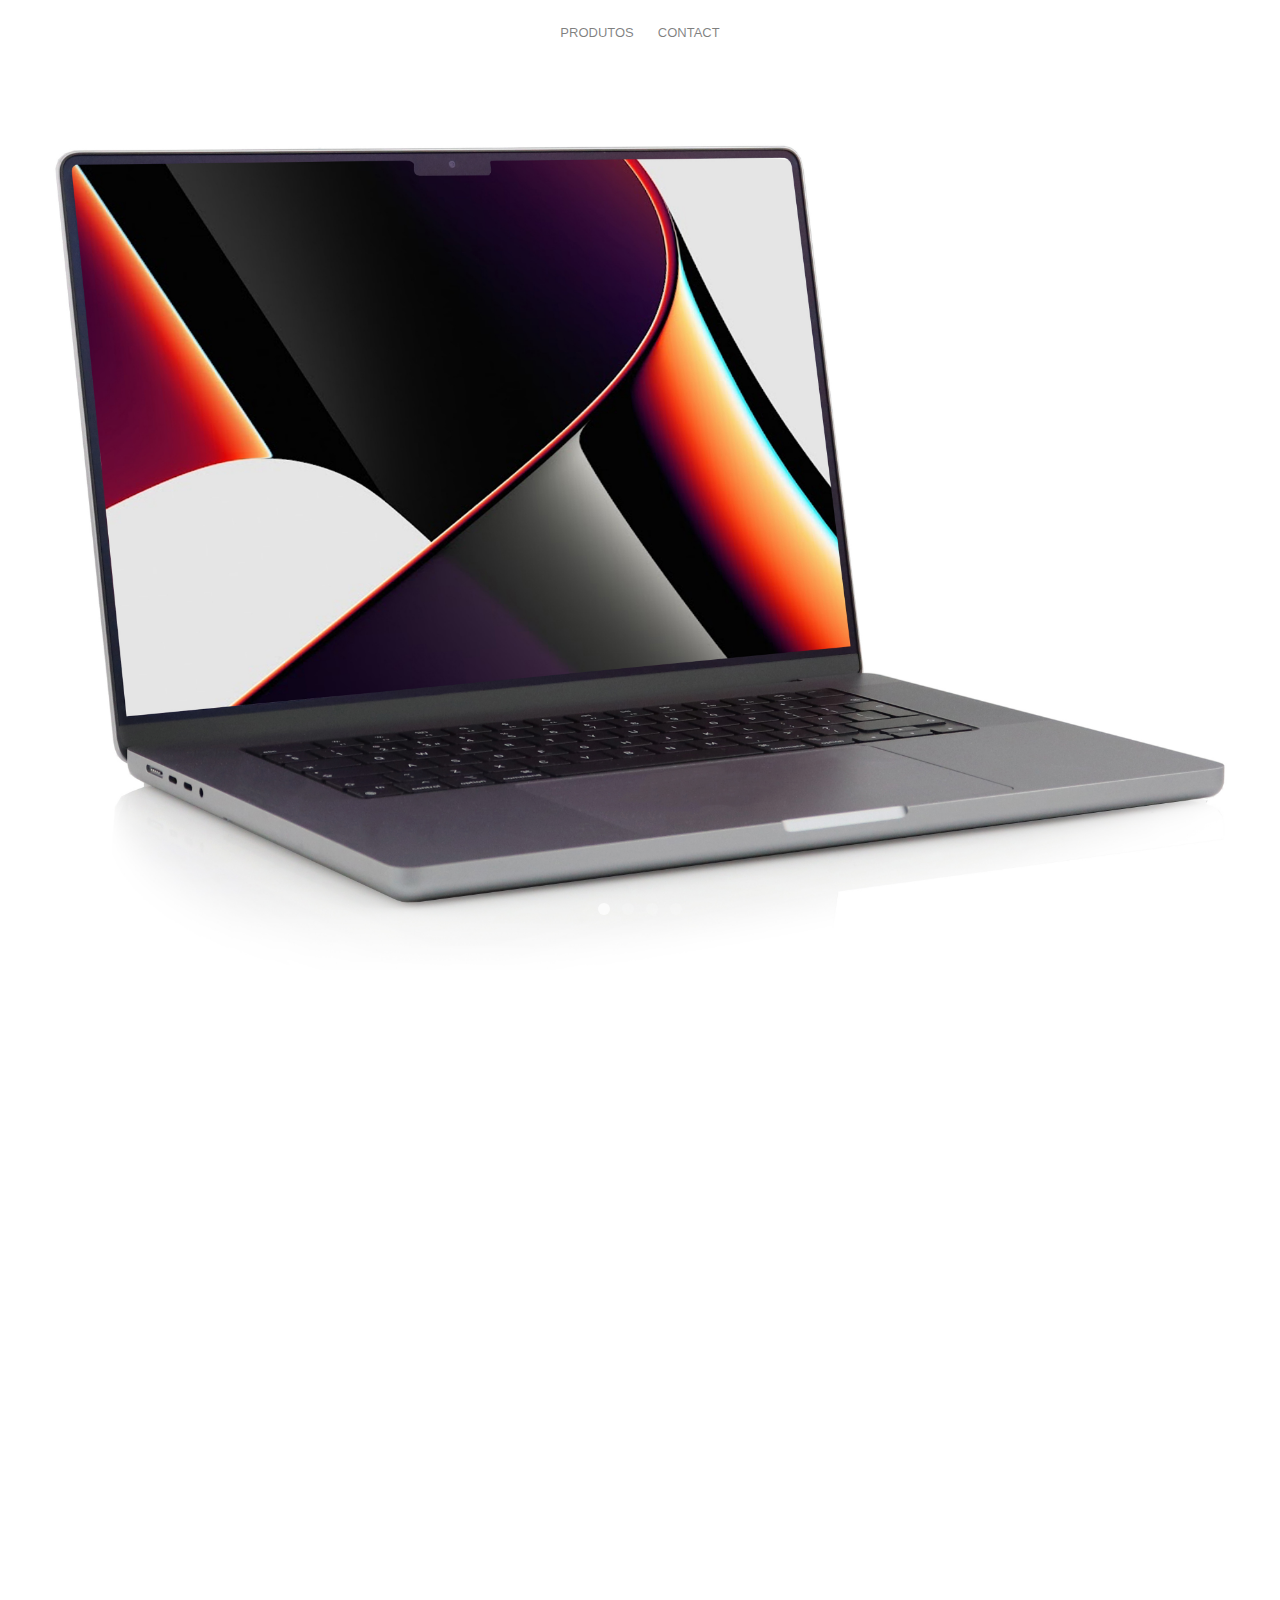
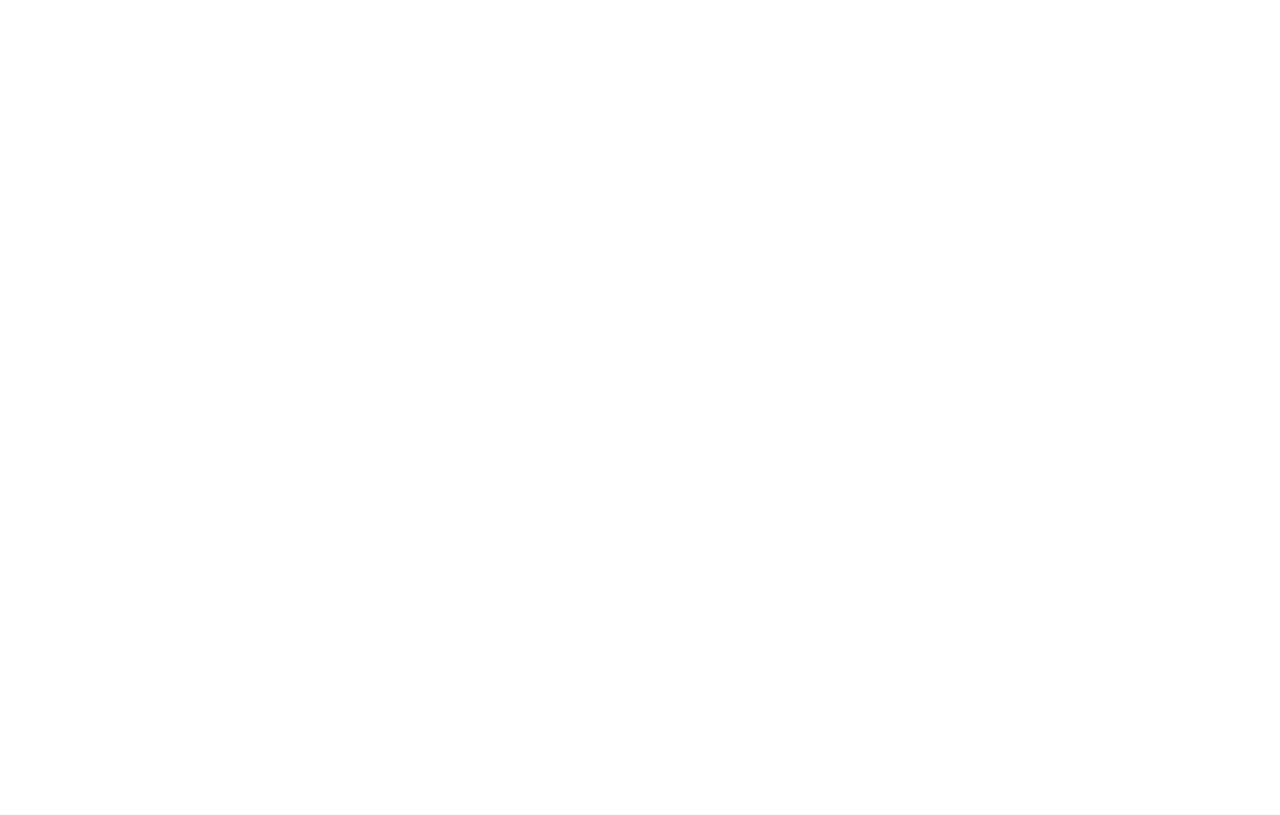
==== index.html @ 1a777fcd "init" ====
<!DOCTYPE HTML>
<html>
	<head>
	<meta charset="utf-8">
	<meta http-equiv="X-UA-Compatible" content="IE=edge">
	<title>Shop &mdash; Free Website Template, Free HTML5 Template by gettemplates.co</title>
	<meta name="viewport" content="width=device-width, initial-scale=1">
	<meta name="description" content="Free HTML5 Website Template by gettemplates.co" />
	<meta name="keywords" content="free website templates, free html5, free template, free bootstrap, free website template, html5, css3, mobile first, responsive" />
	<meta name="author" content="gettemplates.co" />

	<!-- 
	//////////////////////////////////////////////////////

	FREE HTML5 TEMPLATE 
	DESIGNED & DEVELOPED by FreeHTML5.co
		
	Website: 		http://freehtml5.co/
	Email: 			info@freehtml5.co
	Twitter: 		http://twitter.com/fh5co
	Facebook: 		https://www.facebook.com/fh5co

	//////////////////////////////////////////////////////
	 -->

  	<!-- Facebook and Twitter integration -->
	<meta property="og:title" content=""/>
	<meta property="og:image" content=""/>
	<meta property="og:url" content=""/>
	<meta property="og:site_name" content=""/>
	<meta property="og:description" content=""/>
	<meta name="twitter:title" content="" />
	<meta name="twitter:image" content="" />
	<meta name="twitter:url" content="" />
	<meta name="twitter:card" content="" />

	<!-- <link href="https://fonts.googleapis.com/css?family=Montserrat:400,700" rel="stylesheet"> -->
	<!-- <link href="https://fonts.googleapis.com/css?family=Playfair+Display:400,400i" rel="stylesheet"> -->
	
	<!-- Animate.css -->
	<link rel="stylesheet" href="css/animate.css">
	<!-- Icomoon Icon Fonts-->
	<link rel="stylesheet" href="css/icomoon.css">
	<!-- Bootstrap  -->
	<link rel="stylesheet" href="css/bootstrap.css">

	<!-- Flexslider  -->
	<link rel="stylesheet" href="css/flexslider.css">

	<!-- Owl Carousel  -->
	<link rel="stylesheet" href="css/owl.carousel.min.css">
	<link rel="stylesheet" href="css/owl.theme.default.min.css">

	<!-- Theme style  -->
	<link rel="stylesheet" href="css/style.css">

	<!-- Modernizr JS -->
	<script src="js/modernizr-2.6.2.min.js"></script>
	<!-- FOR IE9 below -->
	<!--[if lt IE 9]>
	<script src="js/respond.min.js"></script>
	<![endif]-->

	</head>
	<body>
		
	<div class="fh5co-loader"></div>
	
	<div id="page">
	<nav class="fh5co-nav" role="navigation">
		<div class="container">
			<div class="row">
				<div class="col-md-3 col-xs-2">
					<div id="fh5co-logo"><a href="index.html"></a></div>
				</div>
				<div class="col-md-6 col-xs-6 text-center menu-1">
					<ul>
						<li><a href="index.html">Produtos</a></li>
						<li><a href="https://api.whatsapp.com/send?phone=5522988337288">Contact</a></li>
					</ul>
				</div>
				
			</div>
			
		</div>
	</nav>
	
	<aside id="fh5co-hero" class="js-fullheight">
		<div class="flexslider js-fullheight">
			<ul class="slides">
		   	<li style="background-image: url(images/img_bg_1.jpg);">
		   		<div class="overlay-gradient"></div>
		   		<div class="container">
		   			<div class="col-md-6 col-md-offset-3 col-md-pull-3 js-fullheight slider-text">
		   				<div class="slider-text-inner">
		   					<div class="desc">
		   						<span class="price">R$10.000</span>
		   						<h2>Macbook Pro M1 16" 512 Gb (2021 c/ apple care) </h2>
		   						<p>Notebook está em perfeito estado de conservação e coberto pelo Apple Care! Garantia completa da Apple..</p>
			   					<p><a href="https://api.whatsapp.com/send?phone=5522988337288" class="btn btn-primary btn-outline btn-lg">Faça Contato </a></p>
		   					</div>
		   				</div>
		   			</div>
		   		</div>
		   	</li>
		   	<li style="background-image: url(images/img_bg_2.jpg);">
		   		<div class="container">
		   			<div class="col-md-6 col-md-offset-3 col-md-pull-3 js-fullheight slider-text">
		   				<div class="slider-text-inner">
		   					<div class="desc">
		   						<span class="price">R$2.000</span>
		   						<h2>Filson Rugged Twill Tote Bag w/ Zipper (Navy, cor exclusiva) </h2>
		   						<p>Tote Bag da Filson, original, conservada e em cor exclusiva Blue Navy.</p>
			   					<p><a href="https://api.whatsapp.com/send?phone=5522988337288" class="btn btn-primary btn-outline btn-lg">Faça Contato </a></p>
		   					</div>
		   				</div>
		   			</div>
		   		</div>
		   	</li>
		   	<li style="background-image: url(images/img_bg_3.jpg);">
		   		<div class="container">
		   			<div class="col-md-6 col-md-offset-3 col-md-pull-3 js-fullheight slider-text">
		   				<div class="slider-text-inner">
		   					<div class="desc">
		   						<span class="price">R$2.000</span>
		   						<h2>Filson Rugged Twill Briefcase Tan</h2>
		   						<p>Filson é uma marca clássica, produtos mantem valor por anos após aquisição. Material duravel e resistente!</p>
			   					<p><a href="https://api.whatsapp.com/send?phone=5522988337288" class="btn btn-primary btn-outline btn-lg">Faça Contato </a></p>
		   					</div>
		   				</div>
		   			</div>
		   		</div>
		   	</li>
		   	<li style="background-image: url(images/img_bg_4.jpg);">
		   		<div class="container">
		   			<div class="col-md-6 col-md-offset-3 col-md-pull-3 js-fullheight slider-text">
		   				<div class="slider-text-inner">
		   					<div class="desc">
		   						<span class="price">R$650,00</span>
		   						<h2>North Face Borealis Backpack</h2>
		   						<p>Northface é uma marca de qualidade reconhecida mundialmente. Mochila com um ano de uso.</p>
			   					<p><a href="https://api.whatsapp.com/send?phone=5522988337288" class="btn btn-primary btn-outline btn-lg">Faça Contato </a></p>
		   					</div>
		   				</div>
		   			</div>
		   		</div>
		   	</li>
		  	</ul>
	  	</div>
	</aside>

	
	<div id="fh5co-product">
		<div class="container">
			<div class="row animate-box">
				<div class="col-md-8 col-md-offset-2 text-center fh5co-heading">
					<span>Cool Stuff</span>
					<h2>Products.</h2>
					<p>Todos os produtos estão em ótimo estado de conservação. As imagens são ilustrativas, posso fornecer imagens e videos reais pelo whats app.</p>
				</div>
			</div>
			<div class="row">
				<div class="col-md-4 text-center animate-box">
					<div class="product">
						<div class="product-grid" style="background-image:url(images/product-1.jpg);">
							<div class="inner">
								<p>
	
									<a href="https://api.whatsapp.com/send?phone=5522988337288" class="icon"><i class="icon-eye"></i></a>
								</p>
							</div>
						</div>
						<div class="desc">
							<h3><a href="https://api.whatsapp.com/send?phone=5522988337288">Macbook Pro M1 16" 512 Gb (2021 c/ apple care) </a></h3>
							<span class="price">R$10.000,00</span>
						</div>
					</div>
				</div>
				<div class="col-md-4 text-center animate-box">
					<div class="product">
						<div class="product-grid" style="background-image:url(images/product-2.jpg);">
							<span class="sale">Sale</span>
							<div class="inner">
								<p>
									
									<a href="https://api.whatsapp.com/send?phone=5522988337288" class="icon"><i class="icon-eye"></i></a>
								</p>
							</div>
						</div>
						<div class="desc">
							<h3><a href="https://api.whatsapp.com/send?phone=5522988337288">Filson Rugged Twill Tote Bag w/ Zipper (Navy, cor exclusiva) </a></h3>
							<span class="price">R$2.000,00</span>
						</div>
					</div>
				</div>
				<div class="col-md-4 text-center animate-box">
					<div class="product">
						<div class="product-grid" style="background-image:url(images/product-3.jpg);">
							<div class="inner">
								<p>
									<a href="https://api.whatsapp.com/send?phone=5522988337288" class="icon"><i class="icon-shopping-cart"></i></a>
									<a href="https://api.whatsapp.com/send?phone=5522988337288" class="icon"><i class="icon-eye"></i></a>
								</p>
							</div>
						</div>
						<div class="desc">
							<h3><a href="https://api.whatsapp.com/send?phone=5522988337288">Filson Rugged Twill Briefcase Tan</a></h3>
							<span class="price">R$2.000,00</span>
						</div>
					</div>
				</div>
			</div>
			<div class="row">
				<div class="col-md-4 text-center animate-box">
					<div class="product">
						<div class="product-grid" style="background-image:url(images/product-4.jpg);">
							<div class="inner">
								<p>
									<a href="https://api.whatsapp.com/send?phone=5522988337288" class="icon"><i class="icon-shopping-cart"></i></a>
									<a href="https://api.whatsapp.com/send?phone=5522988337288" class="icon"><i class="icon-eye"></i></a>
								</p>
							</div>
						</div>
						<div class="desc">
							<h3><a href="https://api.whatsapp.com/send?phone=5522988337288">North Face Borealis Backpack</a></h3>
							<span class="price">R$500,00</span>
						</div>
					</div>
				</div>
				<div class="col-md-4 text-center animate-box">
					<div class="product">
						<div class="product-grid" style="background-image:url(images/product-5.jpg);">
							<div class="inner">
								<p>
									<a href="https://api.whatsapp.com/send?phone=5522988337288" class="icon"><i class="icon-shopping-cart"></i></a>
									<a href="https://api.whatsapp.com/send?phone=5522988337288" class="icon"><i class="icon-eye"></i></a>
								</p>
							</div>
						</div>
						<div class="desc">
							<h3><a href="https://api.whatsapp.com/send?phone=5522988337288">Iphone 14 Pro 256 Gb</a></h3>
							<span class="price">R$ 3.500</span>
						</div>
					</div>
				</div>
				<div class="col-md-4 text-center animate-box">
					<div class="product">
						<div class="product-grid" style="background-image:url(images/product-6.jpg);">
							<div class="inner">
								<p>
									<a href="https://api.whatsapp.com/send?phone=5522988337288" class="icon"><i class="icon-shopping-cart"></i></a>
									<a href="https://api.whatsapp.com/send?phone=5522988337288" class="icon"><i class="icon-eye"></i></a>
								</p>
							</div>
						</div>
						<div class="desc">
							<h3><a href="https://api.whatsapp.com/send?phone=5522988337288">Victorinox Swiss Army Multi-Tool, SwissChamp Pocket Knife, Red</a></h3>
							<span class="price">R$600</span>
						</div>
					</div>
				</div>
			</div>
		</div>
	</div>
	

	
	<!-- jQuery -->
	<script src="js/jquery.min.js"></script>
	<!-- jQuery Easing -->
	<script src="js/jquery.easing.1.3.js"></script>
	<!-- Bootstrap -->
	<script src="js/bootstrap.min.js"></script>
	<!-- Waypoints -->
	<script src="js/jquery.waypoints.min.js"></script>
	<!-- Carousel -->
	<script src="js/owl.carousel.min.js"></script>
	<!-- countTo -->
	<script src="js/jquery.countTo.js"></script>
	<!-- Flexslider -->
	<script src="js/jquery.flexslider-min.js"></script>
	<!-- Main -->
	<script src="js/main.js"></script>

	</body>
</html>
---- css/icomoon.css ----
@font-face {
  font-family: 'icomoon';
  src:  url('../fonts/icomoon/icomoon.eot?6iuir');
  src:  url('../fonts/icomoon/icomoon.eot?6iuir#iefix') format('embedded-opentype'),
    url('../fonts/icomoon/icomoon.ttf?6iuir') format('truetype'),
    url('../fonts/icomoon/icomoon.woff?6iuir') format('woff'),
    url('../fonts/icomoon/icomoon.svg?6iuir#icomoon') format('svg');
  font-weight: normal;
  font-style: normal;
}

[class^="icon-"], [class*=" icon-"] {
  /* use !important to prevent issues with browser extensions that change fonts */
  font-family: 'icomoon' !important;
  speak: none;
  font-style: normal;
  font-weight: normal;
  font-variant: normal;
  text-transform: none;
  line-height: 1;

  /* Better Font Rendering =========== */
  -webkit-font-smoothing: antialiased;
  -moz-osx-font-smoothing: grayscale;
}

.icon-eye:before {
  content: "\e000";
}
.icon-paper-clip:before {
  content: "\e001";
}
.icon-mail:before {
  content: "\e002";
}
.icon-toggle:before {
  content: "\e003";
}
.icon-layout:before {
  content: "\e004";
}
.icon-link:before {
  content: "\e005";
}
.icon-bell:before {
  content: "\e006";
}
.icon-lock:before {
  content: "\e007";
}
.icon-unlock:before {
  content: "\e008";
}
.icon-ribbon:before {
  content: "\e009";
}
.icon-image:before {
  content: "\e010";
}
.icon-signal:before {
  content: "\e011";
}
.icon-target:before {
  content: "\e012";
}
.icon-clipboard:before {
  content: "\e013";
}
.icon-clock:before {
  content: "\e014";
}
.icon-watch:before {
  content: "\e015";
}
.icon-air-play:before {
  content: "\e016";
}
.icon-camera:before {
  content: "\e017";
}
.icon-video:before {
  content: "\e018";
}
.icon-disc:before {
  content: "\e019";
}
.icon-printer:before {
  content: "\e020";
}
.icon-monitor:before {
  content: "\e021";
}
.icon-server:before {
  content: "\e022";
}
.icon-cog:before {
  content: "\e023";
}
.icon-heart:before {
  content: "\e024";
}
.icon-paragraph:before {
  content: "\e025";
}
.icon-align-justify:before {
  content: "\e026";
}
.icon-align-left:before {
  content: "\e027";
}
.icon-align-center:before {
  content: "\e028";
}
.icon-align-right:before {
  content: "\e029";
}
.icon-book:before {
  content: "\e030";
}
.icon-layers:before {
  content: "\e031";
}
.icon-stack:before {
  content: "\e032";
}
.icon-stack-2:before {
  content: "\e033";
}
.icon-paper:before {
  content: "\e034";
}
.icon-paper-stack:before {
  content: "\e035";
}
.icon-search:before {
  content: "\e036";
}
.icon-zoom-in:before {
  content: "\e037";
}
.icon-zoom-out:before {
  content: "\e038";
}
.icon-reply:before {
  content: "\e039";
}
.icon-circle-plus:before {
  content: "\e040";
}
.icon-circle-minus:before {
  content: "\e041";
}
.icon-circle-check:before {
  content: "\e042";
}
.icon-circle-cross:before {
  content: "\e043";
}
.icon-square-plus:before {
  content: "\e044";
}
.icon-square-minus:before {
  content: "\e045";
}
.icon-square-check:before {
  content: "\e046";
}
.icon-square-cross:before {
  content: "\e047";
}
.icon-microphone:before {
  content: "\e048";
}
.icon-record:before {
  content: "\e049";
}
.icon-skip-back:before {
  content: "\e050";
}
.icon-rewind:before {
  content: "\e051";
}
.icon-play:before {
  content: "\e052";
}
.icon-pause:before {
  content: "\e053";
}
.icon-stop:before {
  content: "\e054";
}
.icon-fast-forward:before {
  content: "\e055";
}
.icon-skip-forward:before {
  content: "\e056";
}
.icon-shuffle:before {
  content: "\e057";
}
.icon-repeat:before {
  content: "\e058";
}
.icon-folder:before {
  content: "\e059";
}
.icon-umbrella:before {
  content: "\e060";
}
.icon-moon:before {
  content: "\e061";
}
.icon-thermometer:before {
  content: "\e062";
}
.icon-drop:before {
  content: "\e063";
}
.icon-sun:before {
  content: "\e064";
}
.icon-cloud:before {
  content: "\e065";
}
.icon-cloud-upload:before {
  content: "\e066";
}
.icon-cloud-download:before {
  content: "\e067";
}
.icon-upload:before {
  content: "\e068";
}
.icon-download:before {
  content: "\e069";
}
.icon-location:before {
  content: "\e070";
}
.icon-location-2:before {
  content: "\e071";
}
.icon-map:before {
  content: "\e072";
}
.icon-battery:before {
  content: "\e073";
}
.icon-head:before {
  content: "\e074";
}
.icon-briefcase:before {
  content: "\e075";
}
.icon-speech-bubble:before {
  content: "\e076";
}
.icon-anchor:before {
  content: "\e077";
}
.icon-globe:before {
  content: "\e078";
}
.icon-box:before {
  content: "\e079";
}
.icon-reload:before {
  content: "\e080";
}
.icon-share:before {
  content: "\e081";
}
.icon-marquee:before {
  content: "\e082";
}
.icon-marquee-plus:before {
  content: "\e083";
}
.icon-marquee-minus:before {
  content: "\e084";
}
.icon-tag:before {
  content: "\e085";
}
.icon-power:before {
  content: "\e086";
}
.icon-command:before {
  content: "\e087";
}
.icon-alt:before {
  content: "\e088";
}
.icon-esc:before {
  content: "\e089";
}
.icon-bar-graph:before {
  content: "\e090";
}
.icon-bar-graph-2:before {
  content: "\e091";
}
.icon-pie-graph:before {
  content: "\e092";
}
.icon-star:before {
  content: "\e093";
}
.icon-arrow-left:before {
  content: "\e094";
}
.icon-arrow-right:before {
  content: "\e095";
}
.icon-arrow-up:before {
  content: "\e096";
}
.icon-arrow-down:before {
  content: "\e097";
}
.icon-volume:before {
  content: "\e098";
}
.icon-mute:before {
  content: "\e099";
}
.icon-content-right:before {
  content: "\e100";
}
.icon-content-left:before {
  content: "\e101";
}
.icon-grid:before {
  content: "\e102";
}
.icon-grid-2:before {
  content: "\e103";
}
.icon-columns:before {
  content: "\e104";
}
.icon-loader:before {
  content: "\e105";
}
.icon-bag:before {
  content: "\e106";
}
.icon-ban:before {
  content: "\e107";
}
.icon-flag:before {
  content: "\e108";
}
.icon-trash:before {
  content: "\e109";
}
.icon-expand:before {
  content: "\e110";
}
.icon-contract:before {
  content: "\e111";
}
.icon-maximize:before {
  content: "\e112";
}
.icon-minimize:before {
  content: "\e113";
}
.icon-plus:before {
  content: "\e114";
}
.icon-minus:before {
  content: "\e115";
}
.icon-check:before {
  content: "\e116";
}
.icon-cross:before {
  content: "\e117";
}
.icon-move:before {
  content: "\e118";
}
.icon-delete:before {
  content: "\e119";
}
.icon-menu:before {
  content: "\e120";
}
.icon-archive:before {
  content: "\e121";
}
.icon-inbox:before {
  content: "\e122";
}
.icon-outbox:before {
  content: "\e123";
}
.icon-file:before {
  content: "\e124";
}
.icon-file-add:before {
  content: "\e125";
}
.icon-file-subtract:before {
  content: "\e126";
}
.icon-help:before {
  content: "\e127";
}
.icon-open:before {
  content: "\e128";
}
.icon-ellipsis:before {
  content: "\e129";
}
.icon-add-to-list:before {
  content: "\e900";
}
.icon-classic-computer:before {
  content: "\e901";
}
.icon-controller-fast-backward:before {
  content: "\e902";
}
.icon-creative-commons-attribution:before {
  content: "\e903";
}
.icon-creative-commons-noderivs:before {
  content: "\e904";
}
.icon-creative-commons-noncommercial-eu:before {
  content: "\e905";
}
.icon-creative-commons-noncommercial-us:before {
  content: "\e906";
}
.icon-creative-commons-public-domain:before {
  content: "\e907";
}
.icon-creative-commons-remix:before {
  content: "\e908";
}
.icon-creative-commons-share:before {
  content: "\e909";
}
.icon-creative-commons-sharealike:before {
  content: "\e90a";
}
.icon-creative-commons:before {
  content: "\e90b";
}
.icon-document-landscape:before {
  content: "\e90c";
}
.icon-remove-user:before {
  content: "\e90d";
}
.icon-warning:before {
  content: "\e90e";
}
.icon-arrow-bold-down:before {
  content: "\e90f";
}
.icon-arrow-bold-left:before {
  content: "\e910";
}
.icon-arrow-bold-right:before {
  content: "\e911";
}
.icon-arrow-bold-up:before {
  content: "\e912";
}
.icon-arrow-down2:before {
  content: "\e913";
}
.icon-arrow-left2:before {
  content: "\e914";
}
.icon-arrow-long-down:before {
  content: "\e915";
}
.icon-arrow-long-left:before {
  content: "\e916";
}
.icon-arrow-long-right:before {
  content: "\e917";
}
.icon-arrow-long-up:before {
  content: "\e918";
}
.icon-arrow-right2:before {
  content: "\e919";
}
.icon-arrow-up2:before {
  content: "\e91a";
}
.icon-arrow-with-circle-down:before {
  content: "\e91b";
}
.icon-arrow-with-circle-left:before {
  content: "\e91c";
}
.icon-arrow-with-circle-right:before {
  content: "\e91d";
}
.icon-arrow-with-circle-up:before {
  content: "\e91e";
}
.icon-bookmark:before {
  content: "\e91f";
}
.icon-bookmarks:before {
  content: "\e920";
}
.icon-chevron-down:before {
  content: "\e921";
}
.icon-chevron-left:before {
  content: "\e922";
}
.icon-chevron-right:before {
  content: "\e923";
}
.icon-chevron-small-down:before {
  content: "\e924";
}
.icon-chevron-small-left:before {
  content: "\e925";
}
.icon-chevron-small-right:before {
  content: "\e926";
}
.icon-chevron-small-up:before {
  content: "\e927";
}
.icon-chevron-thin-down:before {
  content: "\e928";
}
.icon-chevron-thin-left:before {
  content: "\e929";
}
.icon-chevron-thin-right:before {
  content: "\e92a";
}
.icon-chevron-thin-up:before {
  content: "\e92b";
}
.icon-chevron-up:before {
  content: "\e92c";
}
.icon-chevron-with-circle-down:before {
  content: "\e92d";
}
.icon-chevron-with-circle-left:before {
  content: "\e92e";
}
.icon-chevron-with-circle-right:before {
  content: "\e92f";
}
.icon-chevron-with-circle-up:before {
  content: "\e930";
}
.icon-cloud2:before {
  content: "\e931";
}
.icon-controller-fast-forward:before {
  content: "\e932";
}
.icon-controller-jump-to-start:before {
  content: "\e933";
}
.icon-controller-next:before {
  content: "\e934";
}
.icon-controller-paus:before {
  content: "\e935";
}
.icon-controller-play:before {
  content: "\e936";
}
.icon-controller-record:before {
  content: "\e937";
}
.icon-controller-stop:before {
  content: "\e938";
}
.icon-controller-volume:before {
  content: "\e939";
}
.icon-dot-single:before {
  content: "\e93a";
}
.icon-dots-three-horizontal:before {
  content: "\e93b";
}
.icon-dots-three-vertical:before {
  content: "\e93c";
}
.icon-dots-two-horizontal:before {
  content: "\e93d";
}
.icon-dots-two-vertical:before {
  content: "\e93e";
}
.icon-download2:before {
  content: "\e93f";
}
.icon-emoji-flirt:before {
  content: "\e940";
}
.icon-flow-branch:before {
  content: "\e941";
}
.icon-flow-cascade:before {
  content: "\e942";
}
.icon-flow-line:before {
  content: "\e943";
}
.icon-flow-parallel:before {
  content: "\e944";
}
.icon-flow-tree:before {
  content: "\e945";
}
.icon-install:before {
  content: "\e946";
}
.icon-layers2:before {
  content: "\e947";
}
.icon-open-book:before {
  content: "\e948";
}
.icon-resize-100:before {
  content: "\e949";
}
.icon-resize-full-screen:before {
  content: "\e94a";
}
.icon-save:before {
  content: "\e94b";
}
.icon-select-arrows:before {
  content: "\e94c";
}
.icon-sound-mute:before {
  content: "\e94d";
}
.icon-sound:before {
  content: "\e94e";
}
.icon-trash2:before {
  content: "\e94f";
}
.icon-triangle-down:before {
  content: "\e950";
}
.icon-triangle-left:before {
  content: "\e951";
}
.icon-triangle-right:before {
  content: "\e952";
}
.icon-triangle-up:before {
  content: "\e953";
}
.icon-uninstall:before {
  content: "\e954";
}
.icon-upload-to-cloud:before {
  content: "\e955";
}
.icon-upload2:before {
  content: "\e956";
}
.icon-add-user:before {
  content: "\e957";
}
.icon-address:before {
  content: "\e958";
}
.icon-adjust:before {
  content: "\e959";
}
.icon-air:before {
  content: "\e95a";
}
.icon-aircraft-landing:before {
  content: "\e95b";
}
.icon-aircraft-take-off:before {
  content: "\e95c";
}
.icon-aircraft:before {
  content: "\e95d";
}
.icon-align-bottom:before {
  content: "\e95e";
}
.icon-align-horizontal-middle:before {
  content: "\e95f";
}
.icon-align-left2:before {
  content: "\e960";
}
.icon-align-right2:before {
  content: "\e961";
}
.icon-align-top:before {
  content: "\e962";
}
.icon-align-vertical-middle:before {
  content: "\e963";
}
.icon-archive2:before {
  content: "\e964";
}
.icon-area-graph:before {
  content: "\e965";
}
.icon-attachment:before {
  content: "\e966";
}
.icon-awareness-ribbon:before {
  content: "\e967";
}
.icon-back-in-time:before {
  content: "\e968";
}
.icon-back:before {
  content: "\e969";
}
.icon-bar-graph2:before {
  content: "\e96a";
}
.icon-battery2:before {
  content: "\e96b";
}
.icon-beamed-note:before {
  content: "\e96c";
}
.icon-bell2:before {
  content: "\e96d";
}
.icon-blackboard:before {
  content: "\e96e";
}
.icon-block:before {
  content: "\e96f";
}
.icon-book2:before {
  content: "\e970";
}
.icon-bowl:before {
  content: "\e971";
}
.icon-box2:before {
  content: "\e972";
}
.icon-briefcase2:before {
  content: "\e973";
}
.icon-browser:before {
  content: "\e974";
}
.icon-brush:before {
  content: "\e975";
}
.icon-bucket:before {
  content: "\e976";
}
.icon-cake:before {
  content: "\e977";
}
.icon-calculator:before {
  content: "\e978";
}
.icon-calendar:before {
  content: "\e979";
}
.icon-camera2:before {
  content: "\e97a";
}
.icon-ccw:before {
  content: "\e97b";
}
.icon-chat:before {
  content: "\e97c";
}
.icon-check2:before {
  content: "\e97d";
}
.icon-circle-with-cross:before {
  content: "\e97e";
}
.icon-circle-with-minus:before {
  content: "\e97f";
}
.icon-circle-with-plus:before {
  content: "\e980";
}
.icon-circle:before {
  content: "\e981";
}
.icon-circular-graph:before {
  content: "\e982";
}
.icon-clapperboard:before {
  content: "\e983";
}
.icon-clipboard2:before {
  content: "\e984";
}
.icon-clock2:before {
  content: "\e985";
}
.icon-code:before {
  content: "\e986";
}
.icon-cog2:before {
  content: "\e987";
}
.icon-colours:before {
  content: "\e988";
}
.icon-compass:before {
  content: "\e989";
}
.icon-copy:before {
  content: "\e98a";
}
.icon-credit-card:before {
  content: "\e98b";
}
.icon-credit:before {
  content: "\e98c";
}
.icon-cross2:before {
  content: "\e98d";
}
.icon-cup:before {
  content: "\e98e";
}
.icon-cw:before {
  content: "\e98f";
}
.icon-cycle:before {
  content: "\e990";
}
.icon-database:before {
  content: "\e991";
}
.icon-dial-pad:before {
  content: "\e992";
}
.icon-direction:before {
  content: "\e993";
}
.icon-document:before {
  content: "\e994";
}
.icon-documents:before {
  content: "\e995";
}
.icon-drink:before {
  content: "\e996";
}
.icon-drive:before {
  content: "\e997";
}
.icon-drop2:before {
  content: "\e998";
}
.icon-edit:before {
  content: "\e999";
}
.icon-email:before {
  content: "\e99a";
}
.icon-emoji-happy:before {
  content: "\e99b";
}
.icon-emoji-neutral:before {
  content: "\e99c";
}
.icon-emoji-sad:before {
  content: "\e99d";
}
.icon-erase:before {
  content: "\e99e";
}
.icon-eraser:before {
  content: "\e99f";
}
.icon-export:before {
  content: "\e9a0";
}
.icon-eye2:before {
  content: "\e9a1";
}
.icon-feather:before {
  content: "\e9a2";
}
.icon-flag2:before {
  content: "\e9a3";
}
.icon-flash:before {
  content: "\e9a4";
}
.icon-flashlight:before {
  content: "\e9a5";
}
.icon-flat-brush:before {
  content: "\e9a6";
}
.icon-folder-images:before {
  content: "\e9a7";
}
.icon-folder-music:before {
  content: "\e9a8";
}
.icon-folder-video:before {
  content: "\e9a9";
}
.icon-folder2:before {
  content: "\e9aa";
}
.icon-forward:before {
  content: "\e9ab";
}
.icon-funnel:before {
  content: "\e9ac";
}
.icon-game-controller:before {
  content: "\e9ad";
}
.icon-gauge:before {
  content: "\e9ae";
}
.icon-globe2:before {
  content: "\e9af";
}
.icon-graduation-cap:before {
  content: "\e9b0";
}
.icon-grid2:before {
  content: "\e9b1";
}
.icon-hair-cross:before {
  content: "\e9b2";
}
.icon-hand:before {
  content: "\e9b3";
}
.icon-heart-outlined:before {
  content: "\e9b4";
}
.icon-heart2:before {
  content: "\e9b5";
}
.icon-help-with-circle:before {
  content: "\e9b6";
}
.icon-help2:before {
  content: "\e9b7";
}
.icon-home:before {
  content: "\e9b8";
}
.icon-hour-glass:before {
  content: "\e9b9";
}
.icon-image-inverted:before {
  content: "\e9ba";
}
.icon-image2:before {
  content: "\e9bb";
}
.icon-images:before {
  content: "\e9bc";
}
.icon-inbox2:before {
  content: "\e9bd";
}
.icon-infinity:before {
  content: "\e9be";
}
.icon-info-with-circle:before {
  content: "\e9bf";
}
.icon-info:before {
  content: "\e9c0";
}
.icon-key:before {
  content: "\e9c1";
}
.icon-keyboard:before {
  content: "\e9c2";
}
.icon-lab-flask:before {
  content: "\e9c3";
}
.icon-landline:before {
  content: "\e9c4";
}
.icon-language:before {
  content: "\e9c5";
}
.icon-laptop:before {
  content: "\e9c6";
}
.icon-leaf:before {
  content: "\e9c7";
}
.icon-level-down:before {
  content: "\e9c8";
}
.icon-level-up:before {
  content: "\e9c9";
}
.icon-lifebuoy:before {
  content: "\e9ca";
}
.icon-light-bulb:before {
  content: "\e9cb";
}
.icon-light-down:before {
  content: "\e9cc";
}
.icon-light-up:before {
  content: "\e9cd";
}
.icon-line-graph:before {
  content: "\e9ce";
}
.icon-link2:before {
  content: "\e9cf";
}
.icon-list:before {
  content: "\e9d0";
}
.icon-location-pin:before {
  content: "\e9d1";
}
.icon-location2:before {
  content: "\e9d2";
}
.icon-lock-open:before {
  content: "\e9d3";
}
.icon-lock2:before {
  content: "\e9d4";
}
.icon-log-out:before {
  content: "\e9d5";
}
.icon-login:before {
  content: "\e9d6";
}
.icon-loop:before {
  content: "\e9d7";
}
.icon-magnet:before {
  content: "\e9d8";
}
.icon-magnifying-glass:before {
  content: "\e9d9";
}
.icon-mail2:before {
  content: "\e9da";
}
.icon-man:before {
  content: "\e9db";
}
.icon-map2:before {
  content: "\e9dc";
}
.icon-mask:before {
  content: "\e9dd";
}
.icon-medal:before {
  content: "\e9de";
}
.icon-megaphone:before {
  content: "\e9df";
}
.icon-menu2:before {
  content: "\e9e0";
}
.icon-message:before {
  content: "\e9e1";
}
.icon-mic:before {
  content: "\e9e2";
}
.icon-minus2:before {
  content: "\e9e3";
}
.icon-mobile:before {
  content: "\e9e4";
}
.icon-modern-mic:before {
  content: "\e9e5";
}
.icon-moon2:before {
  content: "\e9e6";
}
.icon-mouse:before {
  content: "\e9e7";
}
.icon-music:before {
  content: "\e9e8";
}
.icon-network:before {
  content: "\e9e9";
}
.icon-new-message:before {
  content: "\e9ea";
}
.icon-new:before {
  content: "\e9eb";
}
.icon-news:before {
  content: "\e9ec";
}
.icon-note:before {
  content: "\e9ed";
}
.icon-notification:before {
  content: "\e9ee";
}
.icon-old-mobile:before {
  content: "\e9ef";
}
.icon-old-phone:before {
  content: "\e9f0";
}
.icon-palette:before {
  content: "\e9f1";
}
.icon-paper-plane:before {
  content: "\e9f2";
}
.icon-pencil:before {
  content: "\e9f3";
}
.icon-phone:before {
  content: "\e9f4";
}
.icon-pie-chart:before {
  content: "\e9f5";
}
.icon-pin:before {
  content: "\e9f6";
}
.icon-plus2:before {
  content: "\e9f7";
}
.icon-popup:before {
  content: "\e9f8";
}
.icon-power-plug:before {
  content: "\e9f9";
}
.icon-price-ribbon:before {
  content: "\e9fa";
}
.icon-price-tag:before {
  content: "\e9fb";
}
.icon-print:before {
  content: "\e9fc";
}
.icon-progress-empty:before {
  content: "\e9fd";
}
.icon-progress-full:before {
  content: "\e9fe";
}
.icon-progress-one:before {
  content: "\e9ff";
}
.icon-progress-two:before {
  content: "\ea00";
}
.icon-publish:before {
  content: "\ea01";
}
.icon-quote:before {
  content: "\ea02";
}
.icon-radio:before {
  content: "\ea03";
}
.icon-reply-all:before {
  content: "\ea04";
}
.icon-reply2:before {
  content: "\ea05";
}
.icon-retweet:before {
  content: "\ea06";
}
.icon-rocket:before {
  content: "\ea07";
}
.icon-round-brush:before {
  content: "\ea08";
}
.icon-rss:before {
  content: "\ea09";
}
.icon-ruler:before {
  content: "\ea0a";
}
.icon-scissors:before {
  content: "\ea0b";
}
.icon-share-alternitive:before {
  content: "\ea0c";
}
.icon-share2:before {
  content: "\ea0d";
}
.icon-shareable:before {
  content: "\ea0e";
}
.icon-shield:before {
  content: "\ea0f";
}
.icon-shop:before {
  content: "\ea10";
}
.icon-shopping-bag:before {
  content: "\ea11";
}
.icon-shopping-basket:before {
  content: "\ea12";
}
.icon-shopping-cart:before {
  content: "\ea13";
}
.icon-shuffle2:before {
  content: "\ea14";
}
.icon-signal2:before {
  content: "\ea15";
}
.icon-sound-mix:before {
  content: "\ea16";
}
.icon-sports-club:before {
  content: "\ea17";
}
.icon-spreadsheet:before {
  content: "\ea18";
}
.icon-squared-cross:before {
  content: "\ea19";
}
.icon-squared-minus:before {
  content: "\ea1a";
}
.icon-squared-plus:before {
  content: "\ea1b";
}
.icon-star-outlined:before {
  content: "\ea1c";
}
.icon-star2:before {
  content: "\ea1d";
}
.icon-stopwatch:before {
  content: "\ea1e";
}
.icon-suitcase:before {
  content: "\ea1f";
}
.icon-swap:before {
  content: "\ea20";
}
.icon-sweden:before {
  content: "\ea21";
}
.icon-switch:before {
  content: "\ea22";
}
.icon-tablet:before {
  content: "\ea23";
}
.icon-tag2:before {
  content: "\ea24";
}
.icon-text-document-inverted:before {
  content: "\ea25";
}
.icon-text-document:before {
  content: "\ea26";
}
.icon-text:before {
  content: "\ea27";
}
.icon-thermometer2:before {
  content: "\ea28";
}
.icon-thumbs-down:before {
  content: "\ea29";
}
.icon-thumbs-up:before {
  content: "\ea2a";
}
.icon-thunder-cloud:before {
  content: "\ea2b";
}
.icon-ticket:before {
  content: "\ea2c";
}
.icon-time-slot:before {
  content: "\ea2d";
}
.icon-tools:before {
  content: "\ea2e";
}
.icon-traffic-cone:before {
  content: "\ea2f";
}
.icon-tree:before {
  content: "\ea30";
}
.icon-trophy:before {
  content: "\ea31";
}
.icon-tv:before {
  content: "\ea32";
}
.icon-typing:before {
  content: "\ea33";
}
.icon-unread:before {
  content: "\ea34";
}
.icon-untag:before {
  content: "\ea35";
}
.icon-user:before {
  content: "\ea36";
}
.icon-users:before {
  content: "\ea37";
}
.icon-v-card:before {
  content: "\ea38";
}
.icon-video2:before {
  content: "\ea39";
}
.icon-vinyl:before {
  content: "\ea3a";
}
.icon-voicemail:before {
  content: "\ea3b";
}
.icon-wallet:before {
  content: "\ea3c";
}
.icon-water:before {
  content: "\ea3d";
}
.icon-px-with-circle:before {
  content: "\ea3e";
}
.icon-px:before {
  content: "\ea3f";
}
.icon-basecamp:before {
  content: "\ea40";
}
.icon-behance:before {
  content: "\ea41";
}
.icon-creative-cloud:before {
  content: "\ea42";
}
.icon-dropbox:before {
  content: "\ea43";
}
.icon-evernote:before {
  content: "\ea44";
}
.icon-flattr:before {
  content: "\ea45";
}
.icon-foursquare:before {
  content: "\ea46";
}
.icon-google-drive:before {
  content: "\ea47";
}
.icon-google-hangouts:before {
  content: "\ea48";
}
.icon-grooveshark:before {
  content: "\ea49";
}
.icon-icloud:before {
  content: "\ea4a";
}
.icon-mixi:before {
  content: "\ea4b";
}
.icon-onedrive:before {
  content: "\ea4c";
}
.icon-paypal:before {
  content: "\ea4d";
}
.icon-picasa:before {
  content: "\ea4e";
}
.icon-qq:before {
  content: "\ea4f";
}
.icon-rdio-with-circle:before {
  content: "\ea50";
}
.icon-renren:before {
  content: "\ea51";
}
.icon-scribd:before {
  content: "\ea52";
}
.icon-sina-weibo:before {
  content: "\ea53";
}
.icon-skype-with-circle:before {
  content: "\ea54";
}
.icon-skype:before {
  content: "\ea55";
}
.icon-slideshare:before {
  content: "\ea56";
}
.icon-smashing:before {
  content: "\ea57";
}
.icon-soundcloud:before {
  content: "\ea58";
}
.icon-spotify-with-circle:before {
  content: "\ea59";
}
.icon-spotify:before {
  content: "\ea5a";
}
.icon-swarm:before {
  content: "\ea5b";
}
.icon-vine-with-circle:before {
  content: "\ea5c";
}
.icon-vine:before {
  content: "\ea5d";
}
.icon-vk-alternitive:before {
  content: "\ea5e";
}
.icon-vk-with-circle:before {
  content: "\ea5f";
}
.icon-vk:before {
  content: "\ea60";
}
.icon-xing-with-circle:before {
  content: "\ea61";
}
.icon-xing:before {
  content: "\ea62";
}
.icon-yelp:before {
  content: "\ea63";
}
.icon-dribbble-with-circle:before {
  content: "\ea64";
}
.icon-dribbble:before {
  content: "\ea65";
}
.icon-facebook-with-circle:before {
  content: "\ea66";
}
.icon-facebook:before {
  content: "\ea67";
}
.icon-flickr-with-circle:before {
  content: "\ea68";
}
.icon-flickr:before {
  content: "\ea69";
}
.icon-github-with-circle:before {
  content: "\ea6a";
}
.icon-github:before {
  content: "\ea6b";
}
.icon-google-with-circle:before {
  content: "\ea6c";
}
.icon-google:before {
  content: "\ea6d";
}
.icon-instagram-with-circle:before {
  content: "\ea6e";
}
.icon-instagram:before {
  content: "\ea6f";
}
.icon-lastfm-with-circle:before {
  content: "\ea70";
}
.icon-lastfm:before {
  content: "\ea71";
}
.icon-linkedin-with-circle:before {
  content: "\ea72";
}
.icon-linkedin:before {
  content: "\ea73";
}
.icon-pinterest-with-circle:before {
  content: "\ea74";
}
.icon-pinterest:before {
  content: "\ea75";
}
.icon-rdio:before {
  content: "\ea76";
}
.icon-stumbleupon-with-circle:before {
  content: "\ea77";
}
.icon-stumbleupon:before {
  content: "\ea78";
}
.icon-tumblr-with-circle:before {
  content: "\ea79";
}
.icon-tumblr:before {
  content: "\ea7a";
}
.icon-twitter-with-circle:before {
  content: "\ea7b";
}
.icon-twitter:before {
  content: "\ea7c";
}
.icon-vimeo-with-circle:before {
  content: "\ea7d";
}
.icon-vimeo:before {
  content: "\ea7e";
}
.icon-youtube-with-circle:before {
  content: "\ea7f";
}
.icon-youtube:before {
  content: "\ea80";
}
---- css/style.css ----
@font-face {
  font-family: 'icomoon';
  src: url("../fonts/icomoon/icomoon.eot?srf3rx");
  src: url("../fonts/icomoon/icomoon.eot?srf3rx#iefix") format("embedded-opentype"), url("../fonts/icomoon/icomoon.ttf?srf3rx") format("truetype"), url("../fonts/icomoon/icomoon.woff?srf3rx") format("woff"), url("../fonts/icomoon/icomoon.svg?srf3rx#icomoon") format("svg");
  font-weight: normal;
  font-style: normal;
}
/* =======================================================
*
* 	Template Style 
*
* ======================================================= */
body {
  font-family: "Playfair Display", serif;
  font-weight: 400;
  font-size: 16px;
  line-height: 1.7;
  color: #828282;
  background: #fff;
}

#page {
  position: relative;
  overflow-x: hidden;
  width: 100%;
  height: 100%;
  -webkit-transition: 0.5s;
  -o-transition: 0.5s;
  transition: 0.5s;
}
.offcanvas #page {
  overflow: hidden;
  position: absolute;
}
.offcanvas #page:after {
  -webkit-transition: 2s;
  -o-transition: 2s;
  transition: 2s;
  position: absolute;
  top: 0;
  right: 0;
  bottom: 0;
  left: 0;
  z-index: 101;
  background: rgba(0, 0, 0, 0.7);
  content: "";
}

a {
  color: #d1c286;
  -webkit-transition: 0.5s;
  -o-transition: 0.5s;
  transition: 0.5s;
}
a:hover, a:active, a:focus {
  color: #d1c286;
  outline: none;
  text-decoration: none;
}

p {
  margin-bottom: 20px;
}

h1, h2, h3, h4, h5, h6, figure {
  color: #000;
  font-family: "Montserrat", Arial, sans-serif;
  font-weight: 400;
  margin: 0 0 20px 0;
}

::-webkit-selection {
  color: #fff;
  background: #d1c286;
}

::-moz-selection {
  color: #fff;
  background: #d1c286;
}

::selection {
  color: #fff;
  background: #d1c286;
}

.fh5co-nav {
  padding: 18px 0;
  background: #fff;
}
@media screen and (max-width: 768px) {
  .fh5co-nav {
    padding: 20px 0;
  }
}
.fh5co-nav #fh5co-logo {
  font-size: 20px;
  margin: 0;
  padding: 0;
  text-transform: uppercase;
  font-weight: bold;
  font-family: "Montserrat", Arial, sans-serif;
}
.fh5co-nav a {
  padding: 5px 10px;
  color: #000;
}
@media screen and (max-width: 768px) {
  .fh5co-nav .menu-1, .fh5co-nav .menu-2 {
    display: none;
  }
}
.fh5co-nav .menu-2 li.search {
  float: left;
  width: 83%;
  font-family: "Playfair Display", serif;
  -webkit-transition: 0.3s;
  -o-transition: 0.3s;
  transition: 0.3s;
  padding: 0;
  margin: -5px 0 0 0;
}
.fh5co-nav .menu-2 li input[type=text] {
  padding: 6px 10px;
  width: 40%;
  border: none;
  float: right;
  font-size: 13px;
  margin-top: 4px;
  -webkit-transition: 0.3s;
  -o-transition: 0.3s;
  transition: 0.3s;
}
.fh5co-nav .menu-2 li input[type=text]:focus {
  width: 100%;
  outline: none;
  border-bottom: 1px solid rgba(0, 0, 0, 0.1);
}
.fh5co-nav .menu-2 li button {
  margin-top: 4px;
  padding: 5px;
  background: transparent;
  border: none;
}
.fh5co-nav .menu-2 li button i {
  color: rgba(0, 0, 0, 0.5);
}
.fh5co-nav .menu-2 li button:hover, .fh5co-nav .menu-2 li button:focus {
  background: transparent !important;
}
.fh5co-nav .menu-2 li button:hover i, .fh5co-nav .menu-2 li button:focus i {
  color: black;
}
.fh5co-nav .menu-2 li.shopping-cart {
  float: right;
}
.fh5co-nav .menu-2 li a.cart {
  color: black;
}
.fh5co-nav .menu-2 li a.cart span {
  position: relative;
}
.fh5co-nav .menu-2 li a.cart span small {
  position: absolute;
  top: -20px;
  right: -15px;
  padding: 10px 6px;
  line-height: 0;
  font-size: 11px;
  background: #d1c286;
  color: white;
  -webkit-border-radius: 50%;
  -moz-border-radius: 50%;
  -ms-border-radius: 50%;
  border-radius: 50%;
}
.fh5co-nav ul {
  padding: 0;
  margin: 0;
}
.fh5co-nav ul li {
  padding: 0;
  margin: 0;
  list-style: none;
  display: inline-block;
  font-family: "Montserrat", Arial, sans-serif;
}
.fh5co-nav ul li a {
  font-size: 13px;
  padding: 30px 10px;
  text-transform: uppercase;
  color: rgba(0, 0, 0, 0.5);
  -webkit-transition: 0.5s;
  -o-transition: 0.5s;
  transition: 0.5s;
}
.fh5co-nav ul li a:hover, .fh5co-nav ul li a:focus, .fh5co-nav ul li a:active {
  color: black;
}
.fh5co-nav ul li a.cart {
  color: black;
}
.fh5co-nav ul li a.cart span {
  position: relative;
}
.fh5co-nav ul li a.cart span small {
  position: absolute;
  top: -20px;
  right: -15px;
  padding: 10px 6px;
  line-height: 0;
  font-size: 11px;
  background: #d1c286;
  color: white;
  -webkit-border-radius: 50%;
  -moz-border-radius: 50%;
  -ms-border-radius: 50%;
  border-radius: 50%;
}
.fh5co-nav ul li.has-dropdown {
  position: relative;
}
.fh5co-nav ul li.has-dropdown .dropdown {
  width: 150px;
  -webkit-box-shadow: 0px 14px 33px -9px rgba(0, 0, 0, 0.75);
  -moz-box-shadow: 0px 14px 33px -9px rgba(0, 0, 0, 0.75);
  box-shadow: 0px 14px 33px -9px rgba(0, 0, 0, 0.75);
  z-index: 1002;
  visibility: hidden;
  opacity: 0;
  position: absolute;
  top: 40px;
  left: 0;
  text-align: left;
  background: #000;
  padding: 20px;
  -webkit-border-radius: 4px;
  -moz-border-radius: 4px;
  -ms-border-radius: 4px;
  border-radius: 4px;
  -webkit-transition: 0s;
  -o-transition: 0s;
  transition: 0s;
}
.fh5co-nav ul li.has-dropdown .dropdown:before {
  bottom: 100%;
  left: 40px;
  border: solid transparent;
  content: " ";
  height: 0;
  width: 0;
  position: absolute;
  pointer-events: none;
  border-bottom-color: #000;
  border-width: 8px;
  margin-left: -8px;
}
.fh5co-nav ul li.has-dropdown .dropdown li {
  display: block;
  margin-bottom: 7px;
}
.fh5co-nav ul li.has-dropdown .dropdown li:last-child {
  margin-bottom: 0;
}
.fh5co-nav ul li.has-dropdown .dropdown li a {
  padding: 2px 0;
  display: block;
  color: #999999;
  line-height: 1.2;
  text-transform: none;
  font-size: 15px;
}
.fh5co-nav ul li.has-dropdown .dropdown li a:hover {
  color: #fff;
}
.fh5co-nav ul li.has-dropdown:hover a, .fh5co-nav ul li.has-dropdown:focus a {
  color: #000;
}
.fh5co-nav ul li.active > a {
  color: #000 !important;
}
.fh5co-nav ul li .form-group {
  border: 1px solid red;
  width: 100%;
}

#fh5co-hero {
  min-height: 700px;
  background: #fff url(../images/loader.gif) no-repeat center center;
}
#fh5co-hero .btn {
  font-size: 24px;
}
#fh5co-hero .btn.btn-primary {
  padding: 14px 30px !important;
}
#fh5co-hero .flexslider {
  border: none;
  z-index: 1;
  margin-bottom: 0;
}
#fh5co-hero .flexslider .slides {
  position: relative;
  overflow: hidden;
}
#fh5co-hero .flexslider .slides li {
  background-repeat: no-repeat;
  background-size: cover;
  background-position: center center;
  min-height: 700px;
}
#fh5co-hero .flexslider .flex-control-nav {
  bottom: 40px;
  z-index: 1000;
}
#fh5co-hero .flexslider .flex-control-nav li a {
  background: rgba(255, 255, 255, 0.2);
  box-shadow: none;
  width: 12px;
  height: 12px;
  cursor: pointer;
}
#fh5co-hero .flexslider .flex-control-nav li a.flex-active {
  cursor: pointer;
  background: rgba(255, 255, 255, 0.7);
}
#fh5co-hero .flexslider .flex-direction-nav {
  display: none;
}
#fh5co-hero .flexslider .slider-text {
  display: table;
  opacity: 0;
  min-height: 700px;
}
#fh5co-hero .flexslider .slider-text > .slider-text-inner {
  display: table-cell;
  vertical-align: middle;
  min-height: 700px;
}
#fh5co-hero .flexslider .slider-text > .slider-text-inner h2 {
  font-size: 24px;
  font-weight: 400;
  color: #000;
  text-transform: uppercase;
  letter-spacing: 2px;
}
@media screen and (max-width: 768px) {
  #fh5co-hero .flexslider .slider-text > .slider-text-inner h2 {
    font-size: 40px;
  }
}
#fh5co-hero .flexslider .slider-text > .slider-text-inner .desc {
  background: rgba(255, 255, 255, 0.9);
  padding: 40px;
}
#fh5co-hero .flexslider .slider-text > .slider-text-inner .desc .price {
  font-size: 14px;
  letter-spacing: 3px;
  display: block;
  margin-bottom: 20px;
}
#fh5co-hero .flexslider .slider-text > .slider-text-inner .btn {
  font-size: 18px;
}
#fh5co-hero .flexslider .slider-text > .slider-text-inner .fh5co-lead {
  font-size: 20px;
  color: #fff;
}
#fh5co-hero .flexslider .slider-text > .slider-text-inner .fh5co-lead .icon-heart {
  color: #d9534f;
}

#fh5co-header,
#fh5co-counter,
.fh5co-bg {
  background-size: cover;
  background-position: top center;
  background-repeat: no-repeat;
  position: relative;
}

.fh5co-bg {
  background-size: cover;
  background-position: center center;
  position: relative;
  width: 100%;
  float: left;
  position: relative;
}

#fh5co-counter {
  height: 500px;
}
#fh5co-counter .display-t,
#fh5co-counter .display-tc {
  height: 500px;
  display: table;
  width: 100%;
}
@media screen and (max-width: 992px) {
  #fh5co-counter {
    height: inherit;
    padding: 7em 0;
  }
  #fh5co-counter .display-t,
  #fh5co-counter .display-tc {
    height: inherit;
  }
}
@media screen and (max-width: 768px) {
  #fh5co-counter {
    height: inherit;
    padding: 7em 0;
  }
  #fh5co-counter .display-t,
  #fh5co-counter .display-tc {
    height: inherit;
  }
}

.fh5co-cover {
  height: 800px;
  background-size: cover;
  background-position: top center;
  background-repeat: no-repeat;
  position: relative;
  float: left;
  width: 100%;
}
.fh5co-cover .overlay {
  z-index: 0;
  position: absolute;
  bottom: 0;
  top: 0;
  left: 0;
  right: 0;
  background: rgba(0, 0, 0, 0.2);
}
.fh5co-cover > .fh5co-container {
  position: relative;
  z-index: 10;
}
@media screen and (max-width: 768px) {
  .fh5co-cover {
    height: 600px;
  }
}
.fh5co-cover .display-t,
.fh5co-cover .display-tc {
  z-index: 9;
  height: 900px;
  display: table;
  width: 100%;
}
@media screen and (max-width: 768px) {
  .fh5co-cover .display-t,
  .fh5co-cover .display-tc {
    height: 600px;
  }
}
.fh5co-cover.fh5co-cover-sm {
  height: 600px;
}
@media screen and (max-width: 768px) {
  .fh5co-cover.fh5co-cover-sm {
    height: 400px;
  }
}
.fh5co-cover.fh5co-cover-sm .display-t,
.fh5co-cover.fh5co-cover-sm .display-tc {
  height: 600px;
  display: table;
  width: 100%;
}
@media screen and (max-width: 768px) {
  .fh5co-cover.fh5co-cover-sm .display-t,
  .fh5co-cover.fh5co-cover-sm .display-tc {
    height: 400px;
  }
}

.about-content {
  margin-bottom: 7em;
}
.about-content img {
  border: 1px solid rgba(0, 0, 0, 0.05);
  padding: 10px;
}
.about-content .desc {
  margin-bottom: 3em;
}

.fh5co-staff {
  text-align: center;
  margin-bottom: 30px;
}
.fh5co-staff img {
  width: 170px;
  margin-bottom: 20px;
  -webkit-border-radius: 50%;
  -moz-border-radius: 50%;
  -ms-border-radius: 50%;
  border-radius: 50%;
}
.fh5co-staff h3 {
  font-size: 24px;
  margin-bottom: 5px;
}
.fh5co-staff p {
  margin-bottom: 30px;
}
.fh5co-staff .role {
  color: #bfbfbf;
  margin-bottom: 30px;
  font-weight: normal;
  display: block;
}

.fh5co-social-icons {
  margin: 0;
  padding: 0;
}
.fh5co-social-icons li {
  margin: 0;
  padding: 0;
  list-style: none;
  display: -moz-inline-stack;
  display: inline-block;
  zoom: 1;
  *display: inline;
}
.fh5co-social-icons li a {
  display: -moz-inline-stack;
  display: inline-block;
  zoom: 1;
  *display: inline;
  color: #d1c286;
  padding-left: 10px;
  padding-right: 10px;
}
.fh5co-social-icons li a i {
  font-size: 20px;
}

.fh5co-contact-info ul {
  padding: 0;
  margin: 0;
}
.fh5co-contact-info ul li {
  padding: 0 0 0 40px;
  margin: 0 0 30px 0;
  list-style: none;
  position: relative;
}
.fh5co-contact-info ul li:before {
  color: #d1c286;
  position: absolute;
  left: 0;
  top: .05em;
  font-family: 'icomoon';
  speak: none;
  font-style: normal;
  font-weight: normal;
  font-variant: normal;
  text-transform: none;
  line-height: 1;
  /* Better Font Rendering =========== */
  -webkit-font-smoothing: antialiased;
  -moz-osx-font-smoothing: grayscale;
}
.fh5co-contact-info ul li.address:before {
  font-size: 30px;
  content: "\e9d1";
}
.fh5co-contact-info ul li.phone:before {
  font-size: 23px;
  content: "\e9f4";
}

.fh5co-contact-info ul li.whatsapp:before {
  font-size: 23px;
  content: "\e9f4";
}

.fh5co-contact-info ul li.email:before {
  font-size: 23px;
  content: "\e9da";
}
.fh5co-contact-info ul li.url:before {
  font-size: 23px;
  content: "\e9af";
}

#fh5co-header .display-tc,
#fh5co-counter .display-tc,
.fh5co-cover .display-tc {
  display: table-cell !important;
  vertical-align: middle;
}
#fh5co-header .display-tc h1, #fh5co-header .display-tc h2,
#fh5co-counter .display-tc h1,
#fh5co-counter .display-tc h2,
.fh5co-cover .display-tc h1,
.fh5co-cover .display-tc h2 {
  margin: 0;
  padding: 0;
  color: white;
}
#fh5co-header .display-tc h1,
#fh5co-counter .display-tc h1,
.fh5co-cover .display-tc h1 {
  margin-bottom: 0px;
  font-size: 60px;
  line-height: 1.5;
  text-transform: uppercase;
  font-weight: 700;
}
@media screen and (max-width: 768px) {
  #fh5co-header .display-tc h1,
  #fh5co-counter .display-tc h1,
  .fh5co-cover .display-tc h1 {
    font-size: 40px;
  }
}
#fh5co-header .display-tc h2,
#fh5co-counter .display-tc h2,
.fh5co-cover .display-tc h2 {
  font-size: 20px;
  line-height: 1.5;
  margin-bottom: 30px;
  font-family: "Playfair Display", serif;
}
#fh5co-header .display-tc h2 a,
#fh5co-counter .display-tc h2 a,
.fh5co-cover .display-tc h2 a {
  color: rgba(255, 255, 255, 0.7);
  border-bottom: 1px solid rgba(255, 255, 255, 0.6);
}
#fh5co-header .display-tc .btn,
#fh5co-counter .display-tc .btn,
.fh5co-cover .display-tc .btn {
  padding: 15px 30px;
  background: #d1c286 !important;
  color: #fff;
  border: none !important;
  font-size: 18px;
  text-transform: uppercase;
}
#fh5co-header .display-tc .btn:hover,
#fh5co-counter .display-tc .btn:hover,
.fh5co-cover .display-tc .btn:hover {
  background: #d1c286 !important;
  -webkit-box-shadow: 0px 14px 30px -15px rgba(0, 0, 0, 0.75) !important;
  -moz-box-shadow: 0px 14px 30px -15px rgba(0, 0, 0, 0.75) !important;
  box-shadow: 0px 14px 30px -15px rgba(0, 0, 0, 0.75) !important;
}
#fh5co-header .display-tc .form-inline .form-group,
#fh5co-counter .display-tc .form-inline .form-group,
.fh5co-cover .display-tc .form-inline .form-group {
  width: 100% !important;
  margin-bottom: 10px;
}
#fh5co-header .display-tc .form-inline .form-group .form-control,
#fh5co-counter .display-tc .form-inline .form-group .form-control,
.fh5co-cover .display-tc .form-inline .form-group .form-control {
  width: 100%;
  background: #fff;
  border: none;
}

#fh5co-counter {
  text-align: center;
}
#fh5co-counter .counter {
  font-size: 50px;
  margin-bottom: 10px;
  color: #000;
  font-weight: 100;
  display: block;
}
#fh5co-counter .counter-label {
  margin-bottom: 0;
  text-transform: uppercase;
  color: rgba(0, 0, 0, 0.5);
  letter-spacing: 1px;
  font-family: "Montserrat", Arial, sans-serif;
}
#fh5co-counter .feature-center {
  padding: 40px 20px;
  background: rgba(255, 255, 255, 0.8);
}
@media screen and (max-width: 768px) {
  #fh5co-counter .feature-center {
    margin-bottom: 50px;
  }
}
#fh5co-counter .icon {
  width: 70px;
  height: 70px;
  text-align: center;
  background: #d1c286;
  -webkit-box-shadow: 0px 14px 30px -15px rgba(0, 0, 0, 0.75);
  -moz-box-shadow: 0px 14px 30px -15px rgba(0, 0, 0, 0.75);
  box-shadow: 0px 14px 30px -15px rgba(0, 0, 0, 0.75);
  margin-bottom: 20px;
}
#fh5co-counter .icon i {
  height: 70px;
  color: #fff;
}
#fh5co-counter .icon i:before {
  display: block;
  text-align: center;
  margin-left: 3px;
}

.fh5co-bg-section {
  background: rgba(0, 0, 0, 0.05);
}

#fh5co-services,
#fh5co-started,
#fh5co-testimonial,
#fh5co-started,
#fh5co-product,
#fh5co-about,
#fh5co-contact,
#fh5co-footer {
  padding: 7em 0;
  clear: both;
}
@media screen and (max-width: 768px) {
  #fh5co-services,
  #fh5co-started,
  #fh5co-testimonial,
  #fh5co-started,
  #fh5co-product,
  #fh5co-about,
  #fh5co-contact,
  #fh5co-footer {
    padding: 3em 0;
  }
}

.feature-center {
  padding-left: 20px;
  padding-right: 20px;
  float: left;
  width: 100%;
  margin-bottom: 40px;
}
@media screen and (max-width: 768px) {
  .feature-center {
    margin-bottom: 50px;
  }
}
.feature-center .desc {
  padding-left: 180px;
}
.feature-center .icon {
  width: 90px;
  height: 90px;
  background: #d1c286;
  display: table;
  text-align: center;
  margin: 0 auto 30px auto;
  -webkit-border-radius: 50%;
  -moz-border-radius: 50%;
  -ms-border-radius: 50%;
  border-radius: 50%;
}
.feature-center .icon i {
  display: table-cell;
  vertical-align: middle;
  height: 90px;
  font-size: 40px;
  line-height: 40px;
  color: #fff;
}
.feature-center p, .feature-center h3 {
  margin-bottom: 30px;
}
.feature-center h3 {
  text-transform: uppercase;
  font-size: 15px;
  letter-spacing: 1px;
  font-weight: 600;
}

.product {
  margin-bottom: 40px;
}
.product .product-grid {
  background-size: cover;
  background-position: top center;
  background-repeat: no-repeat;
  position: relative;
  height: 350px;
  margin-bottom: 20px;
  -webkit-transition: 0.3s;
  -o-transition: 0.3s;
  transition: 0.3s;
}
.product .product-grid .sale {
  position: absolute;
  top: 10px;
  left: 10px;
  padding: 10px;
  z-index: 100;
  background: #d1c286;
  color: #fff;
  -webkit-border-radius: 50%;
  -moz-border-radius: 50%;
  -ms-border-radius: 50%;
  border-radius: 50%;
}
.product .product-grid .inner {
  display: table;
  height: 350px;
  width: 100%;
  opacity: 0;
  background: rgba(0, 0, 0, 0.3);
  -webkit-transition: 0.3s;
  -o-transition: 0.3s;
  transition: 0.3s;
}
@media screen and (max-width: 768px) {
  .product .product-grid .inner {
    opacity: 1;
    background: transparent;
  }
}
.product .product-grid .inner p {
  display: table-cell;
  vertical-align: middle;
}
.product .product-grid .inner p .icon {
  padding: 7px 10px;
  color: #fff;
  background: #d1c286;
}
.product .product-grid .inner p .icon:hover, .product .product-grid .inner p .icon:focus {
  color: #d1c286;
  background: #fff;
}
.product .desc h3 {
  font-size: 14px;
  letter-spacing: 1px;
  text-transform: uppercase;
  margin-bottom: 5px;
  font-weight: bold;
  line-height: 24px;
}
.product .desc h3 a {
  color: #000;
}
.product .desc .price {
  letter-spacing: 2px;
  text-transform: uppercase;
}
.product:hover .product-grid, .product:focus .product-grid {
  -webkit-box-shadow: 0px 10px 24px -7px rgba(0, 0, 0, 0.35);
  -moz-box-shadow: 0px 10px 24px -7px rgba(0, 0, 0, 0.35);
  -ms-box-shadow: 0px 10px 24px -7px rgba(0, 0, 0, 0.35);
  -o-box-shadow: 0px 10px 24px -7px rgba(0, 0, 0, 0.35);
  box-shadow: 0px 10px 24px -7px rgba(0, 0, 0, 0.35);
}
.product:hover .inner, .product:focus .inner {
  opacity: 1;
}
.product:hover .desc h3 a, .product:focus .desc h3 a {
  color: #d1c286;
}

.product-carousel {
  margin-bottom: 7em;
}

.fh5co-tabs .fh5co-tab-nav {
  clear: both;
  margin: 0 0 3em 0;
  padding: 3px;
  float: left;
  width: 100%;
  background: #f2f2f2;
  -webkit-border-radius: 4px;
  -moz-border-radius: 4px;
  -ms-border-radius: 4px;
  border-radius: 4px;
}
.fh5co-tabs .fh5co-tab-nav li {
  float: left;
  margin: 0;
  padding: 0;
  width: 33.33%;
  text-align: center;
  list-style: none;
  display: -moz-inline-stack;
  display: inline-block;
  zoom: 1;
  *display: inline;
}
.fh5co-tabs .fh5co-tab-nav li .icon {
  font-size: 30px;
}
.fh5co-tabs .fh5co-tab-nav li a {
  padding: 20px;
  width: 100%;
  float: left;
  -webkit-border-radius: 4px;
  -moz-border-radius: 4px;
  -ms-border-radius: 4px;
  border-radius: 4px;
  color: #b3b3b3;
}
.fh5co-tabs .fh5co-tab-nav li a:hover {
  color: #4d4d4d;
}
.fh5co-tabs .fh5co-tab-nav li.active a {
  background: #fff;
  color: #d1c286;
}
.fh5co-tabs .fh5co-tab-content-wrap {
  clear: both;
  position: relative;
  top: 70px;
}
.fh5co-tabs .fh5co-tab-content-wrap .tab-content {
  position: absolute;
  top: 0;
  left: 0;
  width: 100%;
  opacity: 0;
  visibility: hidden;
}
.fh5co-tabs .fh5co-tab-content-wrap .tab-content.active {
  opacity: 1;
  visibility: visible;
}
.fh5co-tabs .fh5co-tab-content-wrap .tab-content .price {
  letter-spacing: 2px;
  border: 2px solid #d1c286;
  display: inline-block;
  margin-bottom: 20px;
  padding: 7px 20px 10px 20px;
}
.fh5co-tabs .fh5co-tab-content-wrap ul {
  padding: 0;
  margin: 0;
  margin-bottom: 3em;
}
.fh5co-tabs .fh5co-tab-content-wrap ul li {
  list-style: none;
  margin-bottom: 20px;
  position: relative;
  padding-left: 30px;
}
.fh5co-tabs .fh5co-tab-content-wrap ul li:before {
  font-family: 'icomoon';
  position: absolute;
  top: 0;
  left: 0;
  content: '\e116';
}
.fh5co-tabs .fh5co-tab-content-wrap .feed {
  width: 100%;
  float: left;
  margin-bottom: 7em;
}
.fh5co-tabs .fh5co-tab-content-wrap .feed > div {
  width: 100%;
  float: left;
  margin-bottom: 1em;
}
.fh5co-tabs .fh5co-tab-content-wrap .feed > div blockquote {
  border-left: 0;
  padding: 20px;
  background: rgba(0, 0, 0, 0.04);
}
.fh5co-tabs .fh5co-tab-content-wrap .feed > div h3 {
  font-family: "Playfair Display", serif;
  font-size: 18px;
  display: inline-block;
  padding-right: 20px;
}
.fh5co-tabs .fh5co-tab-content-wrap .feed > div .rate {
  color: #ffba00;
}
.fh5co-tabs .icon-xlg {
  font-size: 400px;
  margin-bottom: 30px;
  text-align: center;
}
@media screen and (max-width: 768px) {
  .fh5co-tabs .icon-xlg {
    font-size: 300px;
  }
}
@media screen and (max-width: 480px) {
  .fh5co-tabs .icon-xlg {
    font-size: 200px;
  }
}
.fh5co-tabs .icon-xlg i {
  color: #d1c286;
}

.fh5co-heading {
  margin-bottom: 5em;
}
.fh5co-heading.fh5co-heading-sm {
  margin-bottom: 2em;
}
.fh5co-heading h2 {
  font-size: 24px;
  margin-bottom: 20px;
  line-height: 1.5;
  font-weight: bold;
  text-transform: uppercase;
  letter-spacing: 1px;
  color: #000;
}
.fh5co-heading p {
  font-size: 18px;
  line-height: 1.5;
  color: #828282;
}
.fh5co-heading span {
  display: block;
  margin-bottom: 10px;
  text-transform: uppercase;
  font-size: 12px;
  letter-spacing: 2px;
  font-family: "Montserrat", Arial, sans-serif;
}

#fh5co-testimonial {
  background: #efefef;
}
#fh5co-testimonial .testimony-slide {
  text-align: center;
}
#fh5co-testimonial .testimony-slide span {
  font-size: 12px;
  text-transform: uppercase;
  letter-spacing: 2px;
  font-weight: 700;
  display: block;
}
#fh5co-testimonial .testimony-slide figure {
  margin-bottom: 10px;
  display: -moz-inline-stack;
  display: inline-block;
  zoom: 1;
  *display: inline;
}
#fh5co-testimonial .testimony-slide figure img {
  width: 100px;
  -webkit-border-radius: 50%;
  -moz-border-radius: 50%;
  -ms-border-radius: 50%;
  border-radius: 50%;
}
#fh5co-testimonial .testimony-slide blockquote {
  border: none;
  margin: 30px auto;
  width: 50%;
  position: relative;
  padding: 0;
}
@media screen and (max-width: 992px) {
  #fh5co-testimonial .testimony-slide blockquote {
    width: 100%;
  }
}
#fh5co-testimonial .arrow-thumb {
  position: absolute;
  top: 40%;
  display: block;
  width: 100%;
}
#fh5co-testimonial .arrow-thumb a {
  font-size: 32px;
  color: #dadada;
}
#fh5co-testimonial .arrow-thumb a:hover, #fh5co-testimonial .arrow-thumb a:focus, #fh5co-testimonial .arrow-thumb a:active {
  text-decoration: none;
}

#fh5co-started {
  background: #d1c286;
}
#fh5co-started .fh5co-heading h2 {
  color: #fff;
  margin-bottom: 20px !important;
}
#fh5co-started .fh5co-heading p {
  color: rgba(255, 255, 255, 0.6);
}
#fh5co-started .form-control {
  background: rgba(255, 255, 255, 0.2);
  border: none !important;
  color: #fff;
  font-size: 16px !important;
  width: 100%;
  -webkit-transition: 0.5s;
  -o-transition: 0.5s;
  transition: 0.5s;
}
#fh5co-started .form-control::-webkit-input-placeholder {
  color: #fff;
}
#fh5co-started .form-control:-moz-placeholder {
  /* Firefox 18- */
  color: #fff;
}
#fh5co-started .form-control::-moz-placeholder {
  /* Firefox 19+ */
  color: #fff;
}
#fh5co-started .form-control:-ms-input-placeholder {
  color: #fff;
}
#fh5co-started .form-control:focus {
  background: rgba(255, 255, 255, 0.3);
}
#fh5co-started .btn {
  height: 54px;
  border: none !important;
  background: rgba(0, 0, 0, 0.8);
  color: #fff;
  font-size: 16px;
  text-transform: uppercase;
  font-weight: 400;
  padding-left: 50px;
  padding-right: 50px;
}
#fh5co-started .form-inline .form-group {
  width: 100% !important;
  margin-bottom: 10px;
}
#fh5co-started .form-inline .form-group .form-control {
  width: 100%;
}

#fh5co-footer {
  background: #efefef;
}
#fh5co-footer .fh5co-footer-links {
  padding: 0;
  margin: 0;
}
#fh5co-footer .fh5co-footer-links li {
  padding: 0;
  margin: 0;
  list-style: none;
}
#fh5co-footer .fh5co-footer-links li a {
  color: #000;
  text-decoration: none;
}
#fh5co-footer .fh5co-footer-links li a:hover {
  text-decoration: underline;
}
#fh5co-footer .fh5co-widget {
  margin-bottom: 30px;
}
@media screen and (max-width: 768px) {
  #fh5co-footer .fh5co-widget {
    text-align: left;
  }
}
#fh5co-footer .fh5co-widget h3 {
  margin-bottom: 15px;
  font-weight: bold;
  font-size: 15px;
  letter-spacing: 2px;
  text-transform: uppercase;
}
#fh5co-footer .copyright .block {
  display: block;
}

#map {
  height: 500px;
  width: 100%;
}
@media screen and (max-width: 768px) {
  #map {
    height: 400px;
  }
}
@media screen and (max-width: 480px) {
  #map {
    height: 200px;
  }
}

#fh5co-offcanvas {
  position: absolute;
  z-index: 1901;
  width: 270px;
  background: black;
  top: 0;
  right: 0;
  top: 0;
  bottom: 0;
  padding: 45px 40px 40px 40px;
  overflow-y: auto;
  display: none;
  -moz-transform: translateX(270px);
  -webkit-transform: translateX(270px);
  -ms-transform: translateX(270px);
  -o-transform: translateX(270px);
  transform: translateX(270px);
  -webkit-transition: 0.5s;
  -o-transition: 0.5s;
  transition: 0.5s;
}
@media screen and (max-width: 768px) {
  #fh5co-offcanvas {
    display: block;
  }
}
.offcanvas #fh5co-offcanvas {
  -moz-transform: translateX(0px);
  -webkit-transform: translateX(0px);
  -ms-transform: translateX(0px);
  -o-transform: translateX(0px);
  transform: translateX(0px);
}
#fh5co-offcanvas a {
  color: rgba(255, 255, 255, 0.5);
}
#fh5co-offcanvas a:hover {
  color: rgba(255, 255, 255, 0.8);
}
#fh5co-offcanvas ul {
  padding: 0;
  margin: 0;
}
#fh5co-offcanvas ul li {
  padding: 0;
  margin: 0;
  list-style: none;
}
#fh5co-offcanvas ul li.search {
  float: left;
  width: 100%;
  font-family: "Playfair Display", serif;
  -webkit-transition: 0.3s;
  -o-transition: 0.3s;
  transition: 0.3s;
  padding: 0;
  margin: 5px 0 0 0;
}
#fh5co-offcanvas ul li input[type=text] {
  padding: 6px 10px;
  width: 100%;
  border: 1px solid rgba(255, 255, 255, 0.1);
  float: right;
  font-size: 13px;
  margin-top: 4px;
  background: transparent;
  -webkit-transition: 0.3s;
  -o-transition: 0.3s;
  transition: 0.3s;
}
#fh5co-offcanvas ul li input[type=text]:focus {
  width: 100%;
  outline: none;
}
#fh5co-offcanvas ul li button {
  margin-top: 4px;
  padding: 6px;
  background: rgba(255, 255, 255, 0.1);
  border: 1px solid rgba(255, 255, 255, 0.1);
  margin-left: 1px;
}
#fh5co-offcanvas ul li button i {
  color: rgba(255, 255, 255, 0.5);
}
#fh5co-offcanvas ul li button:hover, #fh5co-offcanvas ul li button:focus {
  background: transparent !important;
}
#fh5co-offcanvas ul li button:hover i, #fh5co-offcanvas ul li button:focus i {
  color: white;
}
#fh5co-offcanvas ul li.shopping-cart {
  float: left;
}
#fh5co-offcanvas ul li a.cart {
  display: block;
  margin-top: 30px;
  color: rgba(255, 255, 255, 0.5);
}
#fh5co-offcanvas ul li a.cart span {
  position: relative;
}
#fh5co-offcanvas ul li a.cart span small {
  position: absolute;
  top: -20px;
  right: -15px;
  padding: 10px 6px;
  line-height: 0;
  font-size: 11px;
  background: #d1c286;
  color: white;
  -webkit-border-radius: 50%;
  -moz-border-radius: 50%;
  -ms-border-radius: 50%;
  border-radius: 50%;
}
#fh5co-offcanvas ul li > ul {
  padding-left: 20px;
  display: none;
}
#fh5co-offcanvas ul li.offcanvas-has-dropdown > a {
  display: block;
  position: relative;
}
#fh5co-offcanvas ul li.offcanvas-has-dropdown > a:after {
  position: absolute;
  right: 0px;
  font-family: 'icomoon';
  speak: none;
  font-style: normal;
  font-weight: normal;
  font-variant: normal;
  text-transform: none;
  line-height: 1;
  /* Better Font Rendering =========== */
  -webkit-font-smoothing: antialiased;
  -moz-osx-font-smoothing: grayscale;
  content: "\e921";
  font-size: 20px;
  color: rgba(255, 255, 255, 0.2);
  -webkit-transition: 0.5s;
  -o-transition: 0.5s;
  transition: 0.5s;
}
#fh5co-offcanvas ul li.offcanvas-has-dropdown.active a:after {
  -webkit-transform: rotate(-180deg);
  -moz-transform: rotate(-180deg);
  -ms-transform: rotate(-180deg);
  -o-transform: rotate(-180deg);
  transform: rotate(-180deg);
}

.uppercase {
  font-size: 14px;
  color: #000;
  margin-bottom: 10px;
  font-weight: 700;
  text-transform: uppercase;
}

.gototop {
  position: fixed;
  bottom: 20px;
  right: 20px;
  z-index: 999;
  opacity: 0;
  visibility: hidden;
  -webkit-transition: 0.5s;
  -o-transition: 0.5s;
  transition: 0.5s;
}
.gototop.active {
  opacity: 1;
  visibility: visible;
}
.gototop a {
  width: 50px;
  height: 50px;
  display: table;
  background: rgba(0, 0, 0, 0.5);
  color: #fff;
  text-align: center;
  -webkit-border-radius: 4px;
  -moz-border-radius: 4px;
  -ms-border-radius: 4px;
  border-radius: 4px;
}
.gototop a i {
  height: 50px;
  display: table-cell;
  vertical-align: middle;
}
.gototop a:hover, .gototop a:active, .gototop a:focus {
  text-decoration: none;
  outline: none;
}

.fh5co-nav-toggle {
  width: 25px;
  height: 25px;
  cursor: pointer;
  text-decoration: none;
}
.fh5co-nav-toggle.active i::before, .fh5co-nav-toggle.active i::after {
  background: #444;
}
.fh5co-nav-toggle:hover, .fh5co-nav-toggle:focus, .fh5co-nav-toggle:active {
  outline: none;
  border-bottom: none !important;
}
.fh5co-nav-toggle i {
  position: relative;
  display: inline-block;
  width: 25px;
  height: 2px;
  color: #252525;
  font: bold 14px/.4 Helvetica;
  text-transform: uppercase;
  text-indent: -55px;
  background: #252525;
  transition: all .2s ease-out;
}
.fh5co-nav-toggle i::before, .fh5co-nav-toggle i::after {
  content: '';
  width: 25px;
  height: 2px;
  background: #252525;
  position: absolute;
  left: 0;
  transition: all .2s ease-out;
}
.fh5co-nav-toggle.fh5co-nav-white > i {
  color: #fff;
  background: #000;
}
.fh5co-nav-toggle.fh5co-nav-white > i::before, .fh5co-nav-toggle.fh5co-nav-white > i::after {
  background: #000;
}

.fh5co-nav-toggle i::before {
  top: -7px;
}

.fh5co-nav-toggle i::after {
  bottom: -7px;
}

.fh5co-nav-toggle:hover i::before {
  top: -10px;
}

.fh5co-nav-toggle:hover i::after {
  bottom: -10px;
}

.fh5co-nav-toggle.active i {
  background: transparent;
}

.fh5co-nav-toggle.active i::before {
  background: #fff;
  top: 0;
  -webkit-transform: rotateZ(45deg);
  -moz-transform: rotateZ(45deg);
  -ms-transform: rotateZ(45deg);
  -o-transform: rotateZ(45deg);
  transform: rotateZ(45deg);
}

.fh5co-nav-toggle.active i::after {
  background: #fff;
  bottom: 0;
  -webkit-transform: rotateZ(-45deg);
  -moz-transform: rotateZ(-45deg);
  -ms-transform: rotateZ(-45deg);
  -o-transform: rotateZ(-45deg);
  transform: rotateZ(-45deg);
}

.fh5co-nav-toggle {
  position: absolute;
  right: 0px;
  top: 10px;
  z-index: 21;
  padding: 6px 0 0 0;
  display: block;
  margin: 0 auto;
  display: none;
  height: 44px;
  width: 44px;
  z-index: 2001;
  border-bottom: none !important;
}
@media screen and (max-width: 768px) {
  .fh5co-nav-toggle {
    display: block;
  }
}

.btn {
  margin-right: 4px;
  margin-bottom: 4px;
  font-family: "Montserrat", Arial, sans-serif;
  font-size: 16px;
  font-weight: 400;
  -webkit-border-radius: 2px;
  -moz-border-radius: 2px;
  -ms-border-radius: 2px;
  border-radius: 2px;
  -webkit-transition: 0.5s;
  -o-transition: 0.5s;
  transition: 0.5s;
  padding: 8px 20px;
}
.btn.btn-md {
  padding: 8px 20px !important;
}
.btn.btn-lg {
  padding: 18px 36px !important;
}
.btn:hover, .btn:active, .btn:focus {
  box-shadow: none !important;
  outline: none !important;
}

.btn-primary {
  background: #d1c286;
  color: #fff;
  border: 2px solid #d1c286;
}
.btn-primary:hover, .btn-primary:focus, .btn-primary:active {
  background: #d8cb98 !important;
  border-color: #d8cb98 !important;
}
.btn-primary.btn-outline {
  background: transparent;
  color: #d1c286;
  border: 2px solid #d1c286;
}
.btn-primary.btn-outline:hover, .btn-primary.btn-outline:focus, .btn-primary.btn-outline:active {
  background: #d1c286;
  color: #fff;
}

.btn-success {
  background: #5cb85c;
  color: #fff;
  border: 2px solid #5cb85c;
}
.btn-success:hover, .btn-success:focus, .btn-success:active {
  background: #4cae4c !important;
  border-color: #4cae4c !important;
}
.btn-success.btn-outline {
  background: transparent;
  color: #5cb85c;
  border: 2px solid #5cb85c;
}
.btn-success.btn-outline:hover, .btn-success.btn-outline:focus, .btn-success.btn-outline:active {
  background: #5cb85c;
  color: #fff;
}

.btn-info {
  background: #5bc0de;
  color: #fff;
  border: 2px solid #5bc0de;
}
.btn-info:hover, .btn-info:focus, .btn-info:active {
  background: #46b8da !important;
  border-color: #46b8da !important;
}
.btn-info.btn-outline {
  background: transparent;
  color: #5bc0de;
  border: 2px solid #5bc0de;
}
.btn-info.btn-outline:hover, .btn-info.btn-outline:focus, .btn-info.btn-outline:active {
  background: #5bc0de;
  color: #fff;
}

.btn-warning {
  background: #f0ad4e;
  color: #fff;
  border: 2px solid #f0ad4e;
}
.btn-warning:hover, .btn-warning:focus, .btn-warning:active {
  background: #eea236 !important;
  border-color: #eea236 !important;
}
.btn-warning.btn-outline {
  background: transparent;
  color: #f0ad4e;
  border: 2px solid #f0ad4e;
}
.btn-warning.btn-outline:hover, .btn-warning.btn-outline:focus, .btn-warning.btn-outline:active {
  background: #f0ad4e;
  color: #fff;
}

.btn-danger {
  background: #d9534f;
  color: #fff;
  border: 2px solid #d9534f;
}
.btn-danger:hover, .btn-danger:focus, .btn-danger:active {
  background: #d43f3a !important;
  border-color: #d43f3a !important;
}
.btn-danger.btn-outline {
  background: transparent;
  color: #d9534f;
  border: 2px solid #d9534f;
}
.btn-danger.btn-outline:hover, .btn-danger.btn-outline:focus, .btn-danger.btn-outline:active {
  background: #d9534f;
  color: #fff;
}

.btn-outline {
  background: none;
  border: 2px solid gray;
  font-size: 16px;
  -webkit-transition: 0.3s;
  -o-transition: 0.3s;
  transition: 0.3s;
}
.btn-outline:hover, .btn-outline:focus, .btn-outline:active {
  box-shadow: none;
}

.btn.with-arrow {
  position: relative;
  -webkit-transition: 0.3s;
  -o-transition: 0.3s;
  transition: 0.3s;
}
.btn.with-arrow i {
  visibility: hidden;
  opacity: 0;
  position: absolute;
  right: 0px;
  top: 50%;
  margin-top: -8px;
  -webkit-transition: 0.2s;
  -o-transition: 0.2s;
  transition: 0.2s;
}
.btn.with-arrow:hover {
  padding-right: 50px;
}
.btn.with-arrow:hover i {
  color: #fff;
  right: 18px;
  visibility: visible;
  opacity: 1;
}

.form-control {
  box-shadow: none;
  background: transparent;
  border: 2px solid rgba(0, 0, 0, 0.1);
  height: 54px;
  font-size: 18px;
  font-weight: 300;
}
.form-control:active, .form-control:focus {
  outline: none;
  box-shadow: none;
  border-color: #d1c286;
}

.row-pb-md {
  padding-bottom: 4em !important;
}

.row-pb-sm {
  padding-bottom: 2em !important;
}

.fh5co-loader {
  position: fixed;
  left: 0px;
  top: 0px;
  width: 100%;
  height: 100%;
  z-index: 9999;
  background: url(../images/loader.gif) center no-repeat #fff;
}

.js .animate-box {
  opacity: 0;
}

/*# sourceMappingURL=style.css.map */
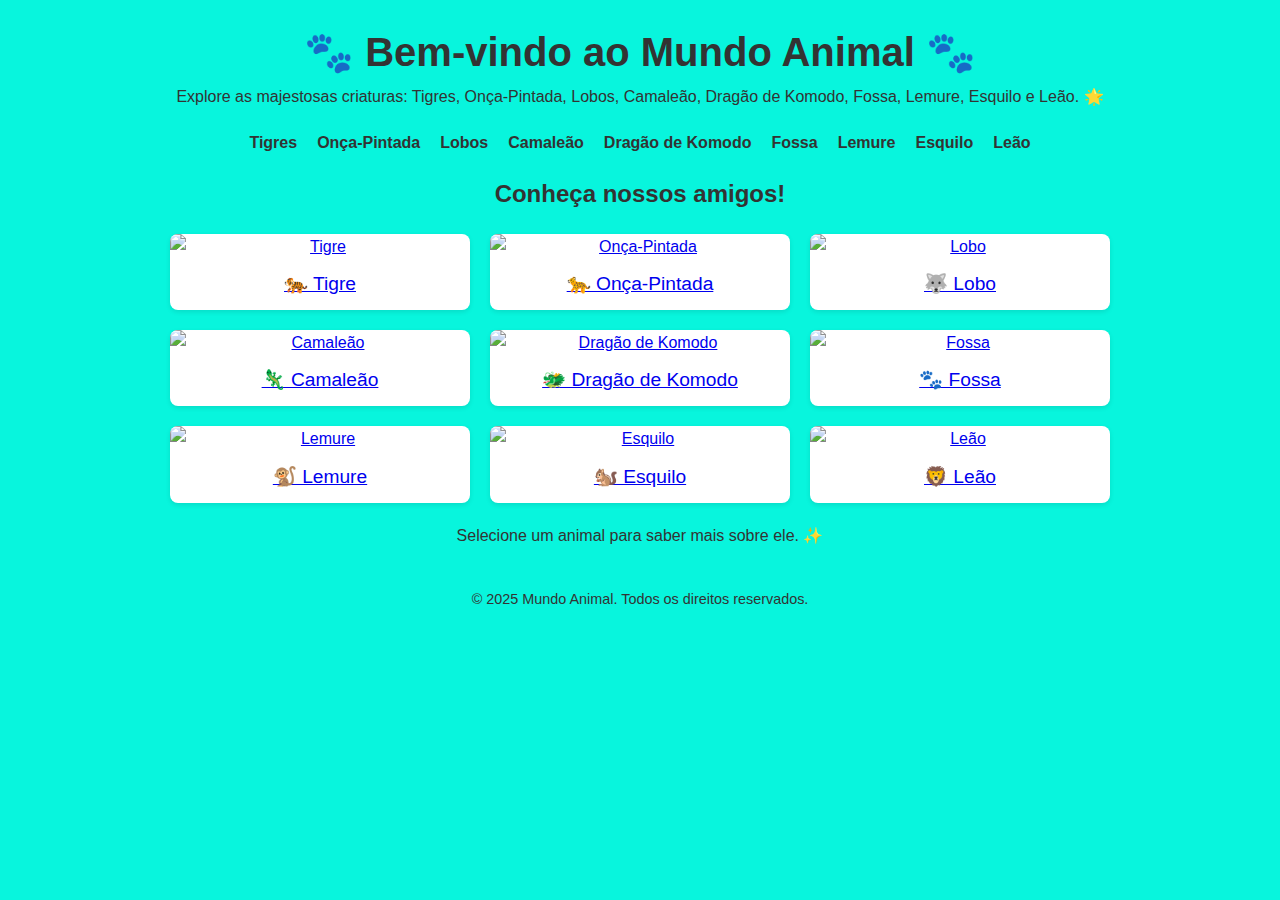
==== commit fdc8fc97: "new" ====
--- a/index.html
+++ b/index.html
@@ -1,287 +1,91 @@
-<!DOCTYPE HTML>
-<html>
-	<head>
-	<meta charset="utf-8">
-	<meta http-equiv="X-UA-Compatible" content="IE=edge">
-	<title>Shop &mdash; Free Website Template, Free HTML5 Template by gettemplates.co</title>
-	<meta name="viewport" content="width=device-width, initial-scale=1">
-	<meta name="description" content="Free HTML5 Website Template by gettemplates.co" />
-	<meta name="keywords" content="free website templates, free html5, free template, free bootstrap, free website template, html5, css3, mobile first, responsive" />
-	<meta name="author" content="gettemplates.co" />
-
-	<!-- 
-	//////////////////////////////////////////////////////
-
-	FREE HTML5 TEMPLATE 
-	DESIGNED & DEVELOPED by FreeHTML5.co
-		
-	Website: 		http://freehtml5.co/
-	Email: 			info@freehtml5.co
-	Twitter: 		http://twitter.com/fh5co
-	Facebook: 		https://www.facebook.com/fh5co
-
-	//////////////////////////////////////////////////////
-	 -->
-
-  	<!-- Facebook and Twitter integration -->
-	<meta property="og:title" content=""/>
-	<meta property="og:image" content=""/>
-	<meta property="og:url" content=""/>
-	<meta property="og:site_name" content=""/>
-	<meta property="og:description" content=""/>
-	<meta name="twitter:title" content="" />
-	<meta name="twitter:image" content="" />
-	<meta name="twitter:url" content="" />
-	<meta name="twitter:card" content="" />
-
-	<!-- <link href="https://fonts.googleapis.com/css?family=Montserrat:400,700" rel="stylesheet"> -->
-	<!-- <link href="https://fonts.googleapis.com/css?family=Playfair+Display:400,400i" rel="stylesheet"> -->
-	
-	<!-- Animate.css -->
-	<link rel="stylesheet" href="css/animate.css">
-	<!-- Icomoon Icon Fonts-->
-	<link rel="stylesheet" href="css/icomoon.css">
-	<!-- Bootstrap  -->
-	<link rel="stylesheet" href="css/bootstrap.css">
-
-	<!-- Flexslider  -->
-	<link rel="stylesheet" href="css/flexslider.css">
-
-	<!-- Owl Carousel  -->
-	<link rel="stylesheet" href="css/owl.carousel.min.css">
-	<link rel="stylesheet" href="css/owl.theme.default.min.css">
-
-	<!-- Theme style  -->
-	<link rel="stylesheet" href="css/style.css">
-
-	<!-- Modernizr JS -->
-	<script src="js/modernizr-2.6.2.min.js"></script>
-	<!-- FOR IE9 below -->
-	<!--[if lt IE 9]>
-	<script src="js/respond.min.js"></script>
-	<![endif]-->
-
-	</head>
-	<body>
-		
-	<div class="fh5co-loader"></div>
-	
-	<div id="page">
-	<nav class="fh5co-nav" role="navigation">
-		<div class="container">
-			<div class="row">
-				<div class="col-md-3 col-xs-2">
-					<div id="fh5co-logo"><a href="index.html"></a></div>
-				</div>
-				<div class="col-md-6 col-xs-6 text-center menu-1">
-					<ul>
-						<li><a href="index.html">Produtos</a></li>
-						<li><a href="https://api.whatsapp.com/send?phone=5522988337288">Contact</a></li>
-					</ul>
-				</div>
-				
-			</div>
-			
-		</div>
-	</nav>
-	
-	<aside id="fh5co-hero" class="js-fullheight">
-		<div class="flexslider js-fullheight">
-			<ul class="slides">
-		   	<li style="background-image: url(images/img_bg_1.jpg);">
-		   		<div class="overlay-gradient"></div>
-		   		<div class="container">
-		   			<div class="col-md-6 col-md-offset-3 col-md-pull-3 js-fullheight slider-text">
-		   				<div class="slider-text-inner">
-		   					<div class="desc">
-		   						<span class="price">R$10.000</span>
-		   						<h2>Macbook Pro M1 16" 512 Gb (2021 c/ apple care) </h2>
-		   						<p>Notebook está em perfeito estado de conservação e coberto pelo Apple Care! Garantia completa da Apple..</p>
-			   					<p><a href="https://api.whatsapp.com/send?phone=5522988337288" class="btn btn-primary btn-outline btn-lg">Faça Contato </a></p>
-		   					</div>
-		   				</div>
-		   			</div>
-		   		</div>
-		   	</li>
-		   	<li style="background-image: url(images/img_bg_2.jpg);">
-		   		<div class="container">
-		   			<div class="col-md-6 col-md-offset-3 col-md-pull-3 js-fullheight slider-text">
-		   				<div class="slider-text-inner">
-		   					<div class="desc">
-		   						<span class="price">R$2.000</span>
-		   						<h2>Filson Rugged Twill Tote Bag w/ Zipper (Navy, cor exclusiva) </h2>
-		   						<p>Tote Bag da Filson, original, conservada e em cor exclusiva Blue Navy.</p>
-			   					<p><a href="https://api.whatsapp.com/send?phone=5522988337288" class="btn btn-primary btn-outline btn-lg">Faça Contato </a></p>
-		   					</div>
-		   				</div>
-		   			</div>
-		   		</div>
-		   	</li>
-		   	<li style="background-image: url(images/img_bg_3.jpg);">
-		   		<div class="container">
-		   			<div class="col-md-6 col-md-offset-3 col-md-pull-3 js-fullheight slider-text">
-		   				<div class="slider-text-inner">
-		   					<div class="desc">
-		   						<span class="price">R$2.000</span>
-		   						<h2>Filson Rugged Twill Briefcase Tan</h2>
-		   						<p>Filson é uma marca clássica, produtos mantem valor por anos após aquisição. Material duravel e resistente!</p>
-			   					<p><a href="https://api.whatsapp.com/send?phone=5522988337288" class="btn btn-primary btn-outline btn-lg">Faça Contato </a></p>
-		   					</div>
-		   				</div>
-		   			</div>
-		   		</div>
-		   	</li>
-		   	<li style="background-image: url(images/img_bg_4.jpg);">
-		   		<div class="container">
-		   			<div class="col-md-6 col-md-offset-3 col-md-pull-3 js-fullheight slider-text">
-		   				<div class="slider-text-inner">
-		   					<div class="desc">
-		   						<span class="price">R$650,00</span>
-		   						<h2>North Face Borealis Backpack</h2>
-		   						<p>Northface é uma marca de qualidade reconhecida mundialmente. Mochila com um ano de uso.</p>
-			   					<p><a href="https://api.whatsapp.com/send?phone=5522988337288" class="btn btn-primary btn-outline btn-lg">Faça Contato </a></p>
-		   					</div>
-		   				</div>
-		   			</div>
-		   		</div>
-		   	</li>
-		  	</ul>
-	  	</div>
-	</aside>
-
-	
-	<div id="fh5co-product">
-		<div class="container">
-			<div class="row animate-box">
-				<div class="col-md-8 col-md-offset-2 text-center fh5co-heading">
-					<span>Cool Stuff</span>
-					<h2>Products.</h2>
-					<p>Todos os produtos estão em ótimo estado de conservação. As imagens são ilustrativas, posso fornecer imagens e videos reais pelo whats app.</p>
-				</div>
-			</div>
-			<div class="row">
-				<div class="col-md-4 text-center animate-box">
-					<div class="product">
-						<div class="product-grid" style="background-image:url(images/product-1.jpg);">
-							<div class="inner">
-								<p>
-	
-									<a href="https://api.whatsapp.com/send?phone=5522988337288" class="icon"><i class="icon-eye"></i></a>
-								</p>
-							</div>
-						</div>
-						<div class="desc">
-							<h3><a href="https://api.whatsapp.com/send?phone=5522988337288">Macbook Pro M1 16" 512 Gb (2021 c/ apple care) </a></h3>
-							<span class="price">R$10.000,00</span>
-						</div>
-					</div>
-				</div>
-				<div class="col-md-4 text-center animate-box">
-					<div class="product">
-						<div class="product-grid" style="background-image:url(images/product-2.jpg);">
-							<span class="sale">Sale</span>
-							<div class="inner">
-								<p>
-									
-									<a href="https://api.whatsapp.com/send?phone=5522988337288" class="icon"><i class="icon-eye"></i></a>
-								</p>
-							</div>
-						</div>
-						<div class="desc">
-							<h3><a href="https://api.whatsapp.com/send?phone=5522988337288">Filson Rugged Twill Tote Bag w/ Zipper (Navy, cor exclusiva) </a></h3>
-							<span class="price">R$2.000,00</span>
-						</div>
-					</div>
-				</div>
-				<div class="col-md-4 text-center animate-box">
-					<div class="product">
-						<div class="product-grid" style="background-image:url(images/product-3.jpg);">
-							<div class="inner">
-								<p>
-									<a href="https://api.whatsapp.com/send?phone=5522988337288" class="icon"><i class="icon-shopping-cart"></i></a>
-									<a href="https://api.whatsapp.com/send?phone=5522988337288" class="icon"><i class="icon-eye"></i></a>
-								</p>
-							</div>
-						</div>
-						<div class="desc">
-							<h3><a href="https://api.whatsapp.com/send?phone=5522988337288">Filson Rugged Twill Briefcase Tan</a></h3>
-							<span class="price">R$2.000,00</span>
-						</div>
-					</div>
-				</div>
-			</div>
-			<div class="row">
-				<div class="col-md-4 text-center animate-box">
-					<div class="product">
-						<div class="product-grid" style="background-image:url(images/product-4.jpg);">
-							<div class="inner">
-								<p>
-									<a href="https://api.whatsapp.com/send?phone=5522988337288" class="icon"><i class="icon-shopping-cart"></i></a>
-									<a href="https://api.whatsapp.com/send?phone=5522988337288" class="icon"><i class="icon-eye"></i></a>
-								</p>
-							</div>
-						</div>
-						<div class="desc">
-							<h3><a href="https://api.whatsapp.com/send?phone=5522988337288">North Face Borealis Backpack</a></h3>
-							<span class="price">R$500,00</span>
-						</div>
-					</div>
-				</div>
-				<div class="col-md-4 text-center animate-box">
-					<div class="product">
-						<div class="product-grid" style="background-image:url(images/product-5.jpg);">
-							<div class="inner">
-								<p>
-									<a href="https://api.whatsapp.com/send?phone=5522988337288" class="icon"><i class="icon-shopping-cart"></i></a>
-									<a href="https://api.whatsapp.com/send?phone=5522988337288" class="icon"><i class="icon-eye"></i></a>
-								</p>
-							</div>
-						</div>
-						<div class="desc">
-							<h3><a href="https://api.whatsapp.com/send?phone=5522988337288">Iphone 14 Pro 256 Gb</a></h3>
-							<span class="price">R$ 3.500</span>
-						</div>
-					</div>
-				</div>
-				<div class="col-md-4 text-center animate-box">
-					<div class="product">
-						<div class="product-grid" style="background-image:url(images/product-6.jpg);">
-							<div class="inner">
-								<p>
-									<a href="https://api.whatsapp.com/send?phone=5522988337288" class="icon"><i class="icon-shopping-cart"></i></a>
-									<a href="https://api.whatsapp.com/send?phone=5522988337288" class="icon"><i class="icon-eye"></i></a>
-								</p>
-							</div>
-						</div>
-						<div class="desc">
-							<h3><a href="https://api.whatsapp.com/send?phone=5522988337288">Victorinox Swiss Army Multi-Tool, SwissChamp Pocket Knife, Red</a></h3>
-							<span class="price">R$600</span>
-						</div>
-					</div>
-				</div>
-			</div>
-		</div>
-	</div>
-	
-
-	
-	<!-- jQuery -->
-	<script src="js/jquery.min.js"></script>
-	<!-- jQuery Easing -->
-	<script src="js/jquery.easing.1.3.js"></script>
-	<!-- Bootstrap -->
-	<script src="js/bootstrap.min.js"></script>
-	<!-- Waypoints -->
-	<script src="js/jquery.waypoints.min.js"></script>
-	<!-- Carousel -->
-	<script src="js/owl.carousel.min.js"></script>
-	<!-- countTo -->
-	<script src="js/jquery.countTo.js"></script>
-	<!-- Flexslider -->
-	<script src="js/jquery.flexslider-min.js"></script>
-	<!-- Main -->
-	<script src="js/main.js"></script>
-
-	</body>
-</html>
-
+<!DOCTYPE html>
+<html lang="pt-BR">
+<head>
+  <meta charset="UTF-8">
+  <meta name="viewport" content="width=device-width, initial-scale=1">
+  <title>Mundo Animal</title>
+  <link rel="stylesheet" href="style.css">
+</head>
+<body>
+  <header>
+    <h1>🐾 Bem-vindo ao Mundo Animal 🐾</h1>
+    <p>Explore as majestosas criaturas: Tigres, Onça-Pintada, Lobos, Camaleão, Dragão de Komodo, Fossa, Lemure, Esquilo e Leão. 🌟</p>
+  </header>
+  <nav>
+    <ul>
+      <li><a href="tigres.html">Tigres</a></li>
+      <li><a href="onca-pintada.html">Onça-Pintada</a></li>
+      <li><a href="lobos.html">Lobos</a></li>
+      <li><a href="camaleao.html">Camaleão</a></li>
+      <li><a href="drago-de-komodo.html">Dragão de Komodo</a></li>
+      <li><a href="fossa.html">Fossa</a></li>
+      <li><a href="lemore.html">Lemure</a></li>
+      <li><a href="esquilo.html">Esquilo</a></li>
+      <li><a href="leao.html">Leão</a></li>
+    </ul>
+  </nav>
+  <section>
+    <h2>Conheça nossos amigos!</h2>
+    <div class="grid">
+      <div class="grid-item">
+        <a href="tigres.html">
+          <img src="https://static.todamateria.com.br/upload/ti/gr/tigresumatra-cke.jpg" alt="Tigre">
+          <p>🐅 Tigre</p>
+        </a>
+      </div>
+      <div class="grid-item">
+        <a href="onca-pintada.html">
+          <img src="https://encrypted-tbn0.gstatic.com/images?q=tbn:ANd9GcQ58DKJV4KjrS8R3E-dtJU9jVJ_OHNN_cqJow&s" alt="Onça-Pintada">
+          <p>🐆 Onça-Pintada</p>
+        </a>
+      </div>
+      <div class="grid-item">
+        <a href="lobos.html">
+          <img src="https://super.abril.com.br/wp-content/uploads/2022/09/Lobos-tambem-podem-se-apegar-a-humanos-diz-estudo.jpg?crop=1&resize=1212,909" alt="Lobo">
+          <p>🐺 Lobo</p>
+        </a>
+      </div>
+      <div class="grid-item">
+        <a href="camaleao.html">
+          <img src="https://encrypted-tbn0.gstatic.com/images?q=tbn:ANd9GcSX8VqMDIuWvOHPTKVN9x4UaGXjMJNFg4PcyQ&s" alt="Camaleão">
+          <p>🦎 Camaleão</p>
+        </a>
+      </div>
+      <div class="grid-item">
+        <a href="drago-de-komodo.html">
+          <img src="https://i.em.com.br/BvUmUsK8XgQEf16JIDKk7o1Pqyc=/620x372/smart/imgsapp.em.com.br/app/noticia_127983242361/2020/10/27/1198503/20201027100122376197o.jpg" alt="Dragão de Komodo">
+          <p>🐲 Dragão de Komodo</p>
+        </a>
+      </div>
+      <div class="grid-item">
+        <a href="fossa.html">
+          <img src="https://upload.wikimedia.org/wikipedia/commons/a/a6/Cryptoprocta_Ferox.JPG" alt="Fossa">
+          <p>🐾 Fossa</p>
+        </a>
+      </div>
+      <div class="grid-item">
+        <a href="lemore.html">
+          <img src="https://www.infoescola.com/wp-content/uploads/2019/07/lemure-690214438.jpg" alt="Lemure">
+          <p>🐒 Lemure</p>
+        </a>
+      </div>
+      <div class="grid-item">
+        <a href="esquilo.html">
+          <img src="https://static.nationalgeographicbrasil.com/files/styles/image_3200/public/02-murderous-red-squirrel.webp?w=760&h=936" alt="Esquilo">
+          <p>🐿️ Esquilo</p>
+        </a>
+      </div>
+      <div class="grid-item">
+        <a href="leao.html">
+          <img src="https://s4.static.brasilescola.uol.com.br/be/2021/04/casal-de-leoes.jpg" alt="Leão">
+          <p>🦁 Leão</p>
+        </a>
+      </div>
+    </div>
+    <p>Selecione um animal para saber mais sobre ele. ✨</p>
+  </section>
+  <footer>
+    <p>&copy; 2025 Mundo Animal. Todos os direitos reservados.</p>
+  </footer>
+</body>
+</html>--- a/style.css
+++ b/style.css
@@ -0,0 +1,96 @@
+/* Reset básico */
+body, h1, h2, p, ul, li, nav, header, footer, section, article, img {
+    margin: 0;
+    padding: 0;
+    box-sizing: border-box;
+  }
+  
+  /* Estilo geral do corpo */
+  body {
+    font-family: Arial, sans-serif;
+    line-height: 1.6;
+    background-color: #08f5dd; /* Verde Turquesa */
+    color: #333;
+    padding: 20px;
+  }
+  
+  /* Cabeçalho */
+  header {
+    text-align: center;
+    margin-bottom: 20px;
+  }
+  
+  header h1 {
+    font-size: 2.5em;
+  }
+  
+  nav ul {
+    list-style: none;
+    display: flex;
+    justify-content: center;
+    gap: 20px;
+    margin: 10px 0;
+  }
+  
+  nav ul li a {
+    text-decoration: none;
+    color: #333;
+    font-weight: bold;
+  }
+  
+  nav ul li a:hover {
+    text-decoration: underline;
+  }
+  
+  /* Seção principal */
+  section {
+    text-align: center;
+    margin: 20px auto;
+  }
+  
+  .grid {
+    display: flex;
+    flex-wrap: wrap;
+    justify-content: center;
+    gap: 20px;
+    margin: 20px 0;
+  }
+  
+  .grid-item {
+    background: #fff;
+    border-radius: 8px;
+    box-shadow: 0 2px 5px rgba(0,0,0,0.1);
+    overflow: hidden;
+    width: 300px;
+    transition: transform 0.3s ease;
+  }
+  
+  .grid-item:hover {
+    transform: scale(1.05);
+  }
+  
+  .grid-item img {
+    width: 100%;
+    height: auto;
+    display: block;
+  }
+  
+  .grid-item p {
+    padding: 10px;
+    font-size: 1.2em;
+  }
+  
+  /* Rodapé */
+  footer {
+    text-align: center;
+    margin-top: 40px;
+    font-size: 0.9em;
+  }
+  
+  /* Responsividade */
+  @media (max-width: 768px) {
+    .grid {
+      flex-direction: column;
+      align-items: center;
+    }
+  }